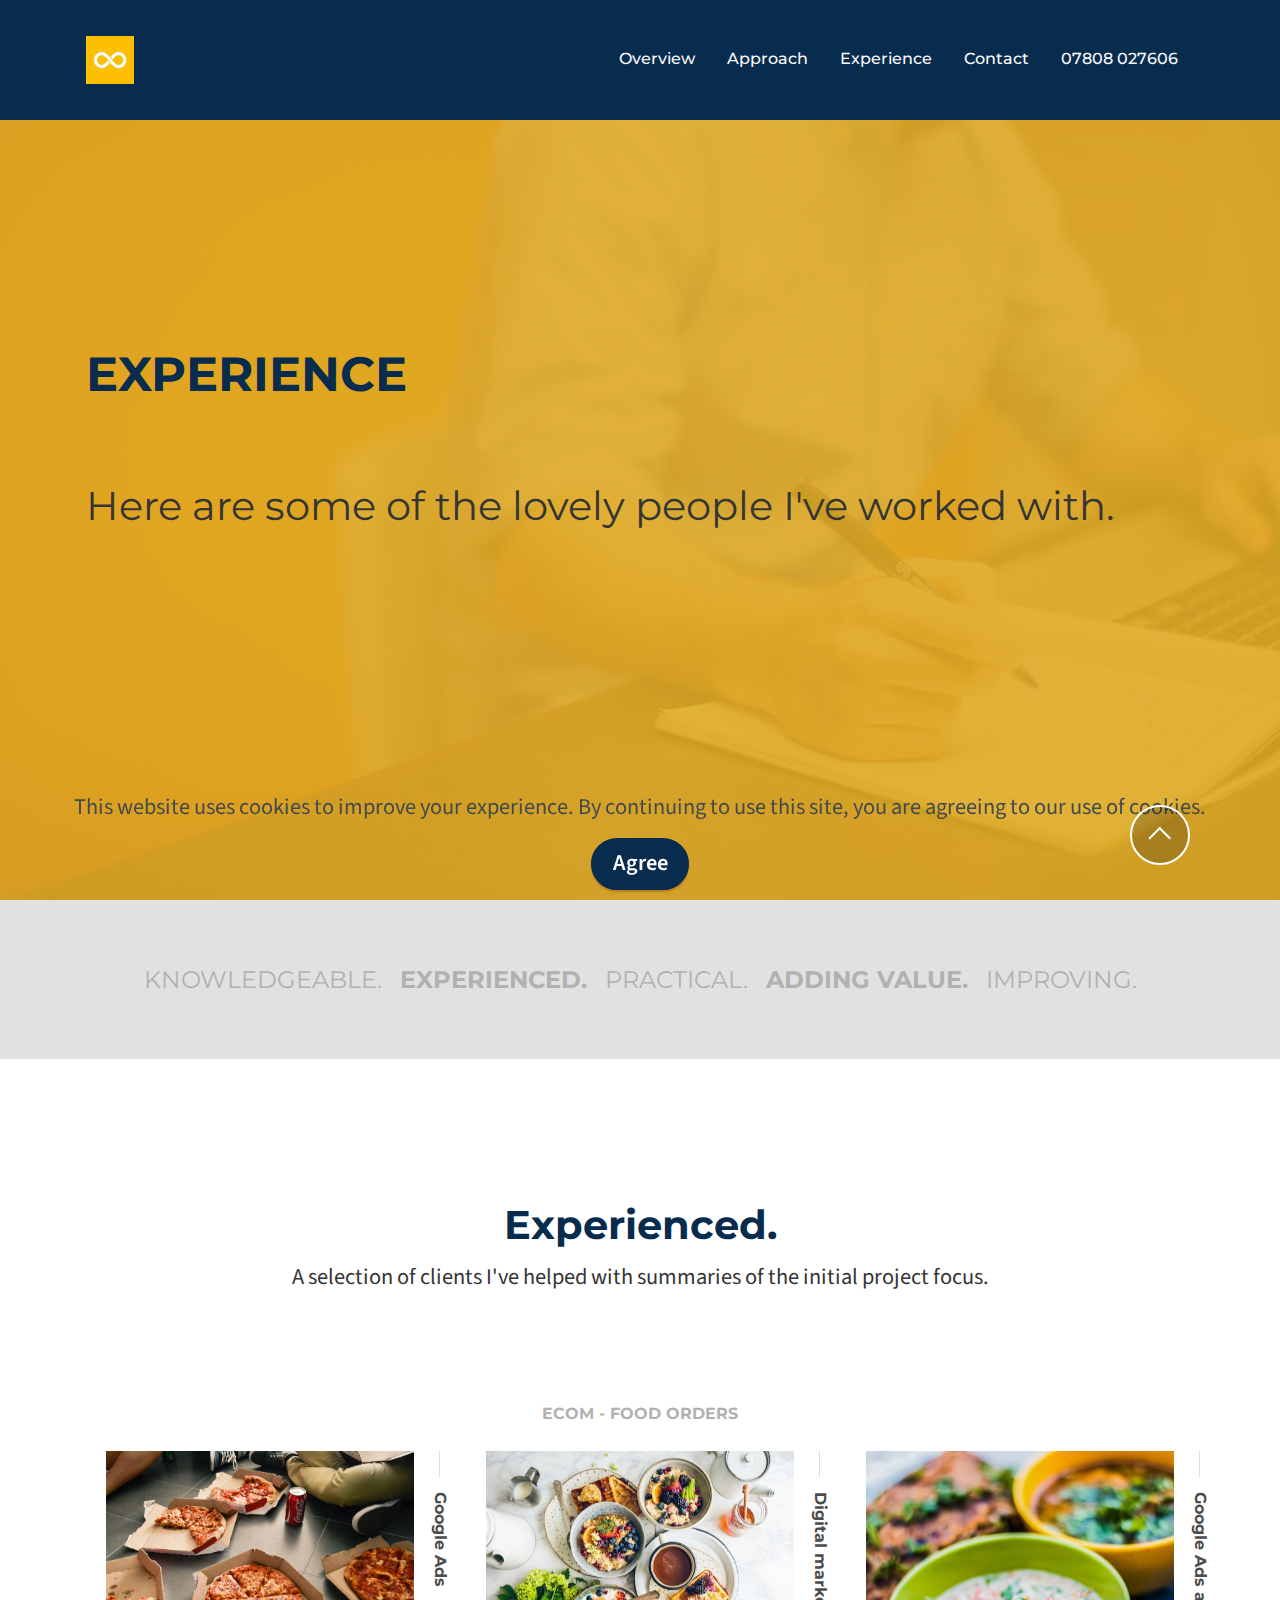
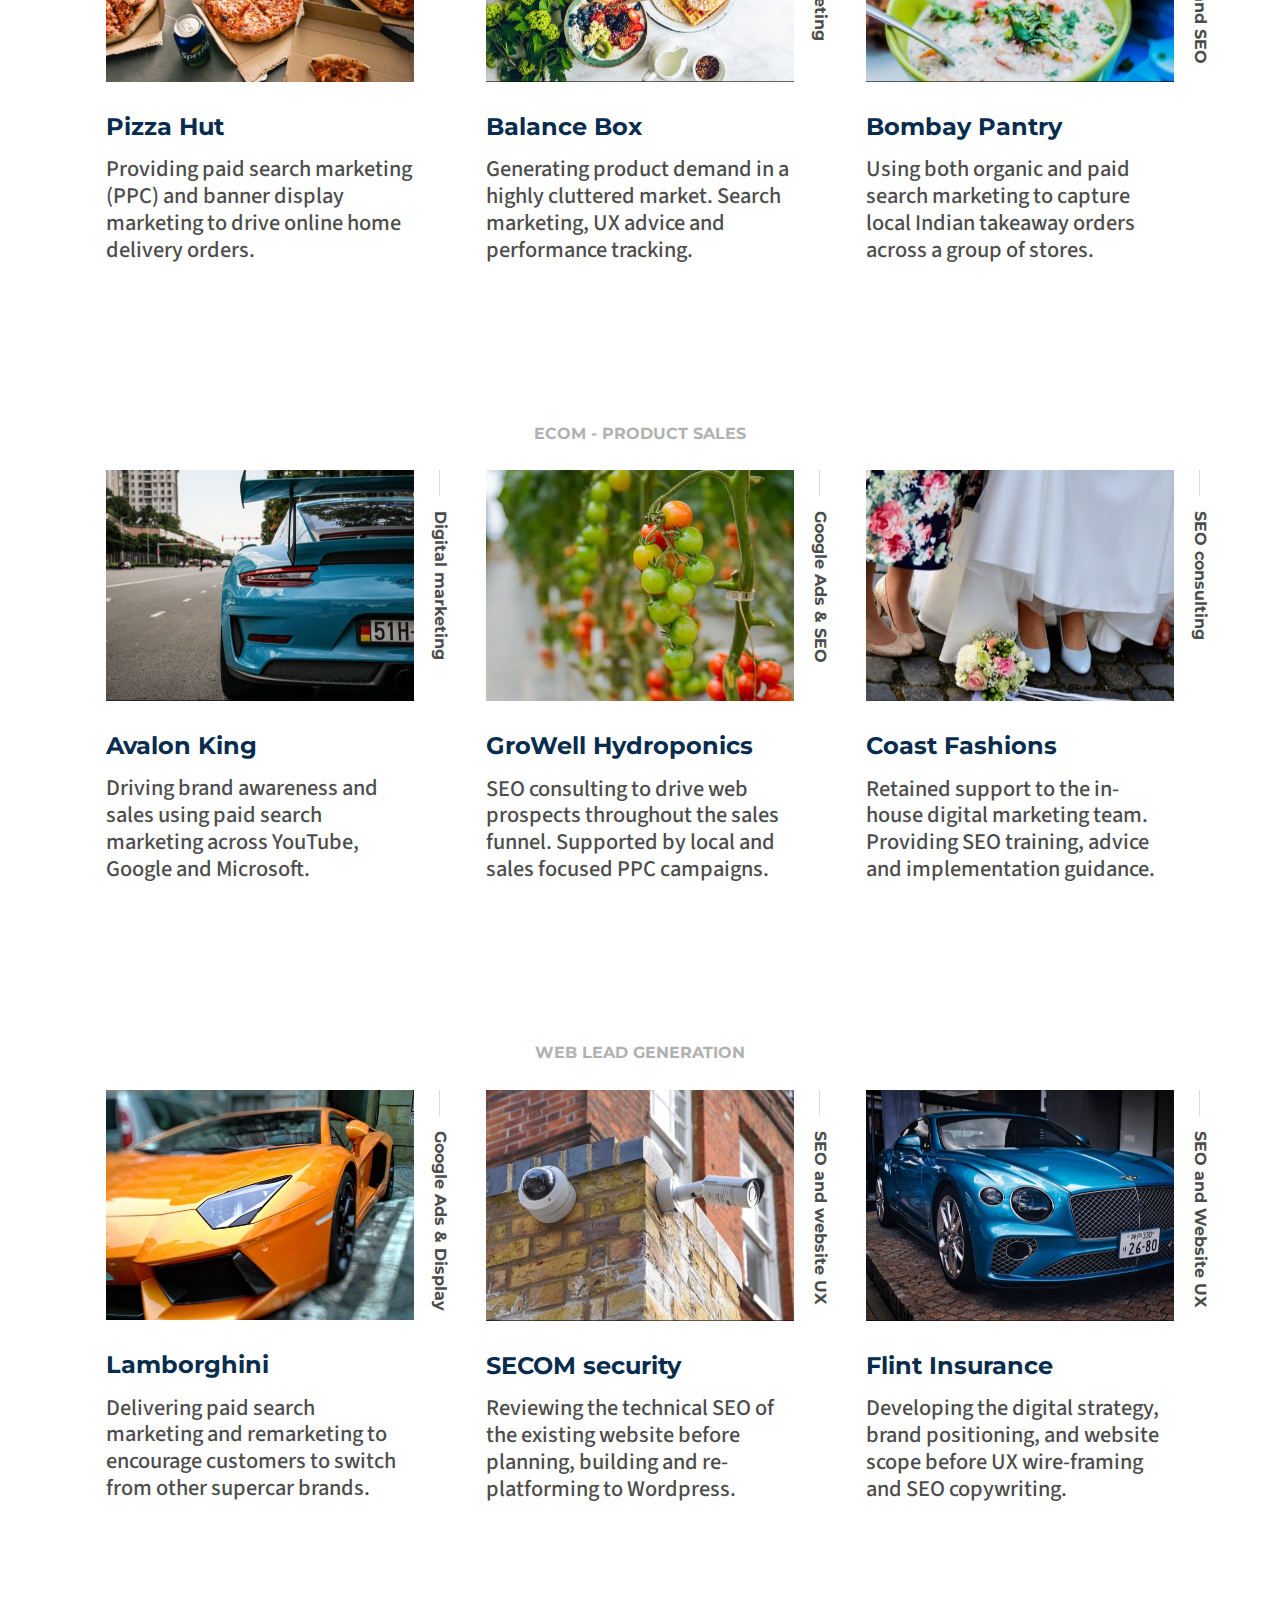
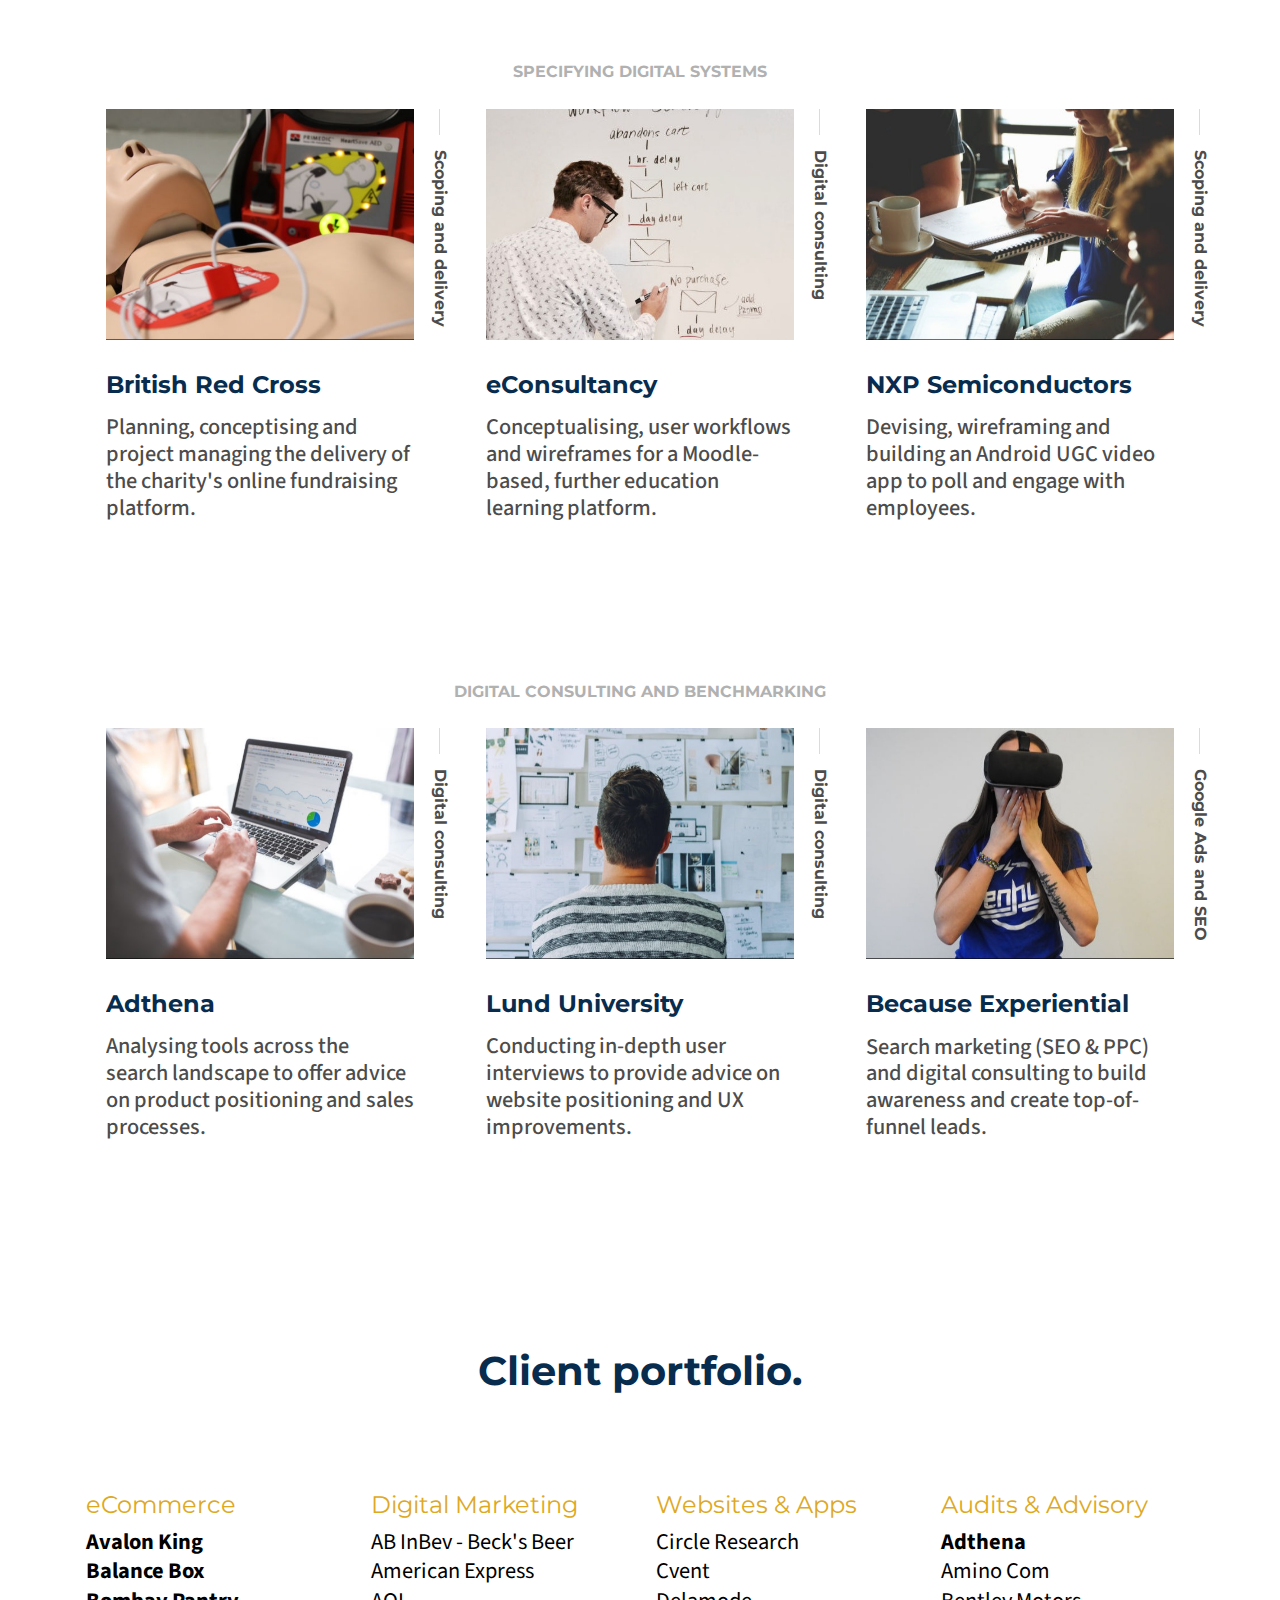
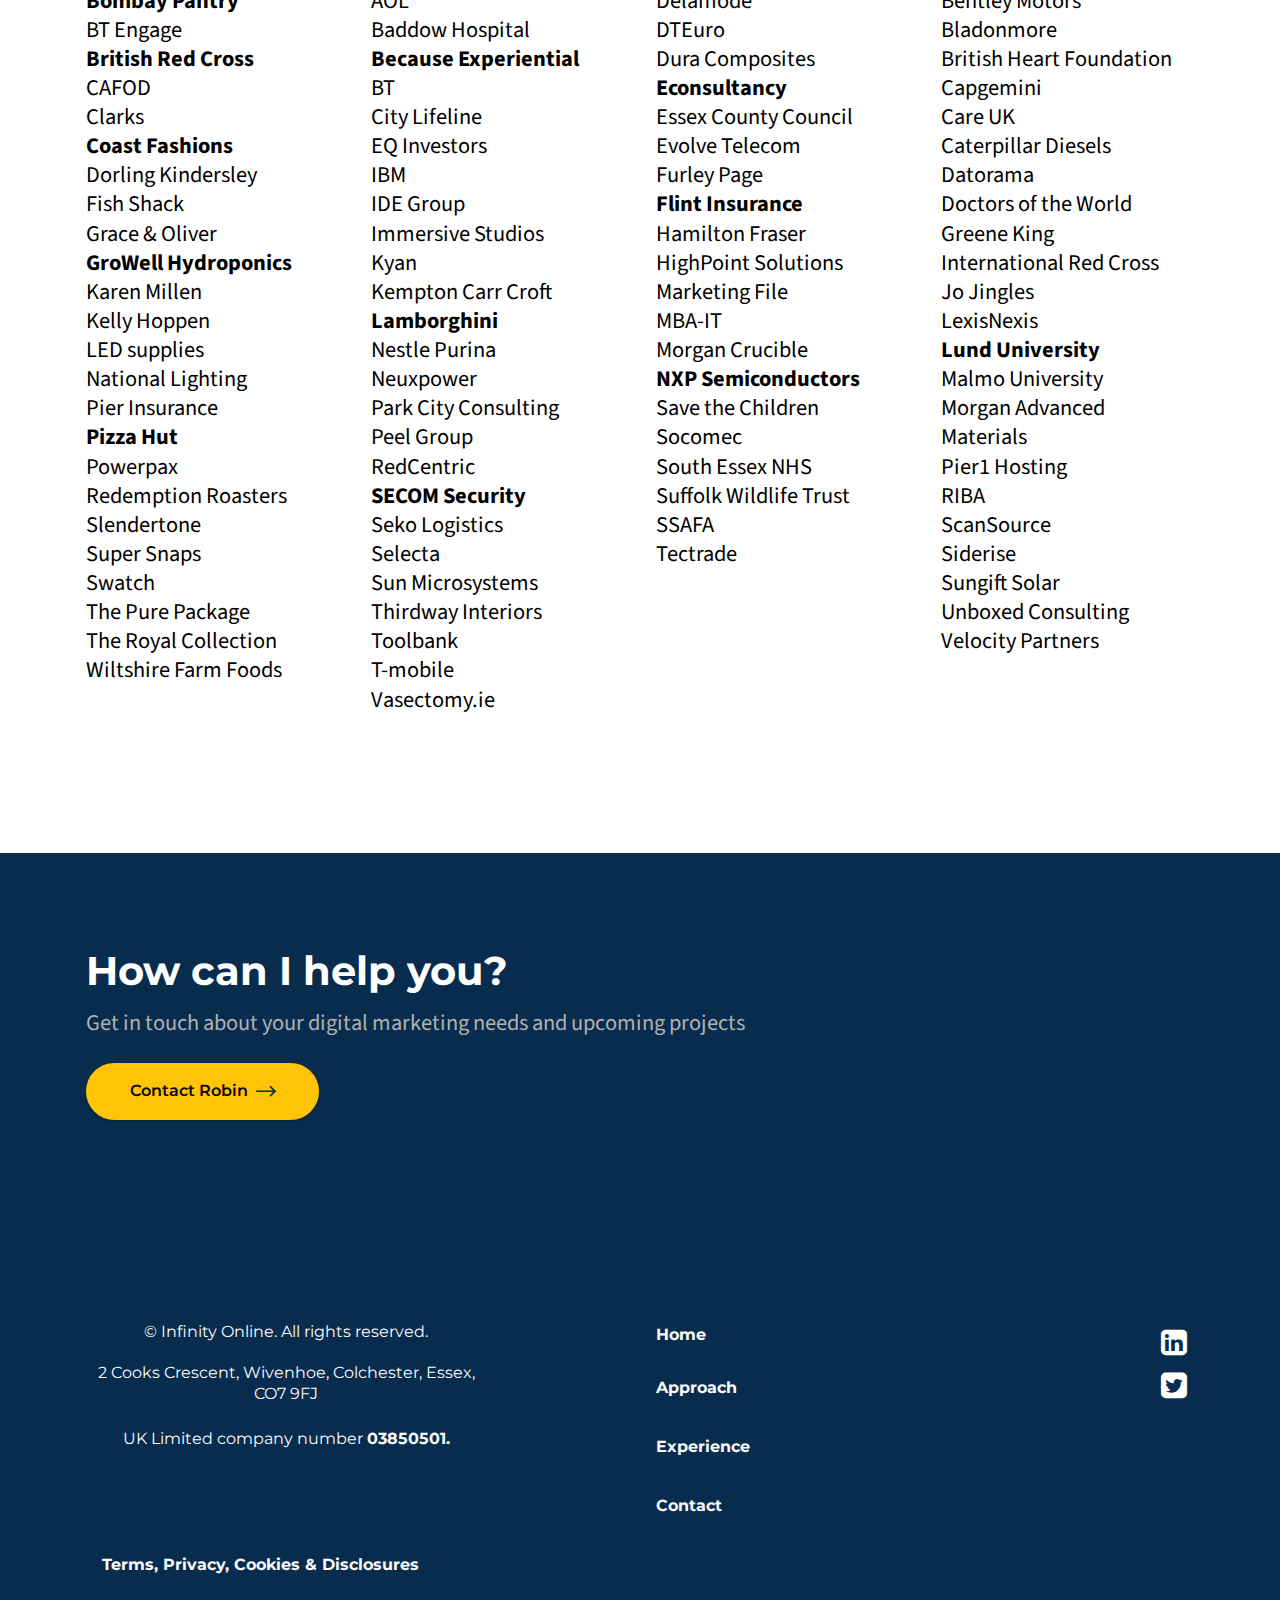
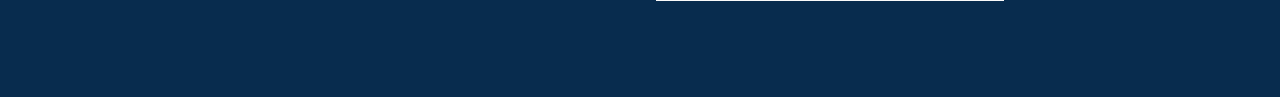
==== experience.html @ 766a34ac "IOL first upload" ====
<!DOCTYPE html>
<html  >
<head>
  
  <meta charset="UTF-8">
  <meta http-equiv="X-UA-Compatible" content="IE=edge">
  
  <meta name="viewport" content="width=device-width, initial-scale=1, minimum-scale=1">
  <link rel="shortcut icon" href="assets/images/logo-96x96.jpg" type="image/x-icon">
  <meta name="description" content="I draw upon experiences gained from 2 decades in client and agency side roles. Speak to me about your challenges today.">
  
  
  <title>Infinity Online - Client portfolio</title>
  <link rel="stylesheet" href="assets/FontAwesome/css/font-awesome.css">
  <link rel="stylesheet" href="assets/web/assets/mobirise-icons/mobirise-icons.css">
  <link rel="stylesheet" href="assets/web/assets/mobirise-icons2/mobirise2.css">
  <link rel="stylesheet" href="assets/tether/tether.min.css">
  <link rel="stylesheet" href="assets/bootstrap/css/bootstrap.min.css">
  <link rel="stylesheet" href="assets/bootstrap/css/bootstrap-grid.min.css">
  <link rel="stylesheet" href="assets/bootstrap/css/bootstrap-reboot.min.css">
  <link rel="stylesheet" href="assets/popup-overlay-plugin/style.css">
    <link rel="stylesheet" href="assets/dropdown/css/style.css">
  <link rel="stylesheet" href="assets/formstyler/jquery.formstyler.css">
  <link rel="stylesheet" href="assets/formstyler/jquery.formstyler.theme.css">
  <link rel="stylesheet" href="assets/datepicker/jquery.datetimepicker.min.css">
  <link rel="stylesheet" href="assets/socicon/css/styles.css">
  <link rel="stylesheet" href="assets/recaptcha.css">
  <link rel="preload" href="https://fonts.googleapis.com/css?family=Montserrat:100,200,300,400,500,600,700,800,900,100i,200i,300i,400i,500i,600i,700i,800i,900i&display=swap" as="style" onload="this.onload=null;this.rel='stylesheet'">
  <noscript><link rel="stylesheet" href="https://fonts.googleapis.com/css?family=Montserrat:100,200,300,400,500,600,700,800,900,100i,200i,300i,400i,500i,600i,700i,800i,900i&display=swap"></noscript>
  <link rel="preload" href="https://fonts.googleapis.com/css?family=Source+Sans+Pro:200,200i,300,300i,400,400i,600,600i,700,700i,900,900i&display=swap" as="style" onload="this.onload=null;this.rel='stylesheet'">
  <noscript><link rel="stylesheet" href="https://fonts.googleapis.com/css?family=Source+Sans+Pro:200,200i,300,300i,400,400i,600,600i,700,700i,900,900i&display=swap"></noscript>
  <link rel="preload" as="style" href="assets/mobirise/css/mbr-additional.css"><link rel="stylesheet" href="assets/mobirise/css/mbr-additional.css" type="text/css">

  
  <!-- Google Tag Manager -->
<script>(function(w,d,s,l,i){w[l]=w[l]||[];w[l].push({'gtm.start':
new Date().getTime(),event:'gtm.js'});var f=d.getElementsByTagName(s)[0],
j=d.createElement(s),dl=l!='dataLayer'?'&l='+l:'';j.async=true;j.src=
'https://www.googletagmanager.com/gtm.js?id='+i+dl;f.parentNode.insertBefore(j,f);
})(window,document,'script','dataLayer','GTM-M4JZ49V');</script>
<!-- End Google Tag Manager -->
  

</head>
<body>
  <!-- Google Tag Manager (noscript) -->
<noscript><iframe src="https://www.googletagmanager.com/ns.html?id=GTM-M4JZ49V"
height="0" width="0" style="display:none;visibility:hidden"></iframe></noscript>
<!-- End Google Tag Manager (noscript) -->
  <section class="menu menu1 cid-sVPH0Uvy38" once="menu" id="menu1-1j">
    
    <nav class="navbar navbar-dropdown navbar-fixed-top navbar-expand-lg">
        <div class="container">
            <div class="navbar-brand">
                <span class="navbar-logo">
                    <a href="https://infinityonline.co.uk/">
                        <img src="assets/images/logo-96x96.jpg" alt="Logo for Infinity Online Limited - a digital marketing consultancy based in Colchester Essex" style="height: 3rem;">
                    </a>
                </span>
                
            </div>
            <button class="navbar-toggler" type="button" data-toggle="collapse" data-target="#navbarSupportedContent" aria-controls="navbarNavAltMarkup" aria-expanded="false" aria-label="Toggle navigation">
                <div class="hamburger">
                    <span></span>
                    <span></span>
                    <span></span>
                    <span></span>
                </div>
            </button>
            <div class="collapse navbar-collapse" id="navbarSupportedContent">
                <ul class="navbar-nav nav-dropdown nav-right" data-app-modern-menu="true"><li class="nav-item"><a class="nav-link link text-white text-primary display-4" href="https://infinityonline.co.uk/" aria-expanded="false">Overview</a></li>
                    <li class="nav-item"><a class="nav-link link text-white text-primary display-4" href="https://infinityonline.co.uk/approach">Approach</a></li><li class="nav-item"><a class="nav-link link text-white text-primary display-4" href="https://infinityonline.co.uk/experience">Experience</a></li>
                    <li class="nav-item"><a class="nav-link link text-white text-primary display-4" href="https://infinityonline.co.uk/contact">Contact</a>
                    </li>
                    <li class="nav-item"><a class="nav-link link text-white text-primary display-4" href="tel:+447808027606">07808 027606</a>
                    </li></ul>
                
                
            </div>
        </div>
    </nav>
</section>

<section class="info1 cid-sVQn0fh0nB mbr-fullscreen mbr-parallax-background" id="info01-1l">
    
    <div class="mbr-overlay" style="opacity: 0.9; background-color: rgb(222, 168, 35);"></div>
    <div class="container">
        <div class="row justify-content-center">
            <div class="col-12 col-lg-12">
                <h1 class="mbr-section-title mbr-fonts-style mb-3 display-1"><strong>Experience</strong></h1>
                <h2 class="mbr-section-subtitle mbr-fonts-style mb-3 display-2"><br>Here are some of the lovely people I've worked with.</h2>
                
                
            </div>
        </div>
    </div>
</section>

<section class="header2 cid-t85jT1g7yG" id="header02-41">
    
    
    <div class="container-fluid">
        <div class="row justify-content-center">
            <div class="col-12 col-lg-12">
                
                
                <p class="mbr-text mbr-fonts-style display-5">Knowledgeable.&nbsp;&nbsp;&nbsp;<strong>Experienced.</strong>&nbsp;&nbsp;&nbsp;Practical.&nbsp;&nbsp;&nbsp;<strong>Adding value.</strong>&nbsp;&nbsp;&nbsp;Improving.<br></p>
                
            </div>
        </div>
    </div>
</section>

<section class="header2 cid-sVQn5ImKX9" id="header02-1n">
    
    
    <div class="container">
        <div class="row justify-content-center">
            <div class="col-12 col-lg-8">
                <h1 class="mbr-section-title mbr-fonts-style mb-3 display-2"><strong>Experienced.</strong></h1>
                
                <p class="mbr-text mbr-fonts-style display-7">A selection of clients I've helped with summaries of the initial project focus.<br></p>
                
            </div>
        </div>
    </div>
</section>

<section data-bs-version="5.1" class="features5 cid-sW82gFiAmW" id="features5-2p">
    

    

    <div class="container">
        <div class="row title-block">
            <div class="col-12">
                <div class="align-left">
                    <h4 class="mbr-section-subtitle mbr-light mbr-fonts-style display-4">ecom - food orders<br><br></h4>
                    
                </div>
            </div>
        </div>
        <div class="row">
            <div class="col-12 col-md-4 item features-image">
                <div class="padd">
                    <p class="side-subtitle display-4">Google Ads</p>
                    <img src="assets/images/mbr-4-1920x1280.jpeg" alt="Pizza and pizza boxes">
                    <div class="item-wrapper">
                        <p class="date mbr-fonts-style mbr-text display-5">Pizza Hut</p>
                        <h4 class="card-heading date mbr-fonts-style mbr-text display-7">Providing paid search marketing (PPC) and banner display marketing to drive online home delivery orders.</h4>
                        
                    </div>
                </div>
            </div>
            <div class="col-12 col-md-4 item features-image top">
                <div class="padd">
                    <img src="assets/images/mbr-2-616x411.jpeg" alt="Fresh meals plated">
                    <div class="item-wrapper">
                        <p class="side-subtitle display-4">Digital marketing</p>
                        <p class="date mbr-fonts-style mbr-text display-5">Balance Box</p>
                        <h4 class="card-heading date mbr-fonts-style mbr-text display-7">Generating product demand in a highly cluttered market. Search marketing, UX advice and performance tracking.</h4>
                        
                    </div>
                </div>
            </div>
            <div class="col-12 col-md-4 item features-image top">
                <div class="padd">
                    <img src="assets/images/mbr-1-616x411.jpeg" alt="Indian takeaway">
                    <div class="item-wrapper">
                        <p class="side-subtitle display-4">Google Ads and SEO</p>
                        <p class="date mbr-fonts-style mbr-text display-5">Bombay Pantry</p>
                        <h4 class="card-heading date mbr-fonts-style mbr-text display-7">Using both organic and paid search marketing to capture local Indian takeaway orders across a group of stores.&nbsp;</h4>
                        
                    </div>
                </div>
            </div>
        </div>
    </div>
</section>

<section data-bs-version="5.1" class="features5 cid-sW8cqNmE4p" id="features5-2x">
    

    

    <div class="container">
        <div class="row title-block">
            <div class="col-12">
                <div class="align-left">
                    <h4 class="mbr-section-subtitle mbr-light mbr-fonts-style display-4">ecom - product sales<br><br></h4>
                    
                </div>
            </div>
        </div>
        <div class="row">
            <div class="col-12 col-md-4 item features-image">
                <div class="padd">
                    <p class="side-subtitle display-4">Digital marketing</p>
                    <img src="assets/images/mbr-4-616x411.jpeg" alt="Ceramic coated Porsche sportscar">
                    <div class="item-wrapper">
                        <p class="date mbr-fonts-style mbr-text display-5">Avalon King</p>
                        <h4 class="card-heading date mbr-fonts-style mbr-text display-7">Driving brand awareness and sales using paid search marketing across YouTube, Google and Microsoft.</h4>
                        
                    </div>
                </div>
            </div>
            <div class="col-12 col-md-4 item features-image top">
                <div class="padd">
                    <img src="assets/images/mbr-2-616x482.jpeg" alt="Growing tomatoes">
                    <div class="item-wrapper">
                        <p class="side-subtitle display-4">Google Ads &amp; SEO</p>
                        <p class="date mbr-fonts-style mbr-text display-5">GroWell Hydroponics</p>
                        <h4 class="card-heading date mbr-fonts-style mbr-text display-7">SEO consulting to drive web prospects throughout the sales funnel. Supported by local and sales focused PPC campaigns.</h4>
                        
                    </div>
                </div>
            </div>
            <div class="col-12 col-md-4 item features-image top">
                <div class="padd">
                    <img src="assets/images/mbr-4-616x403.jpeg" alt="Mother of the bride dresses">
                    <div class="item-wrapper">
                        <p class="side-subtitle display-4">SEO consulting</p>
                        <p class="date mbr-fonts-style mbr-text display-5">Coast Fashions</p>
                        <h4 class="card-heading date mbr-fonts-style mbr-text display-7">Retained support to the in-house digital marketing team. Providing SEO training, advice and implementation guidance.</h4>
                        
                    </div>
                </div>
            </div>
        </div>
    </div>
</section>

<section data-bs-version="5.1" class="features5 cid-sW8iEaNHOp" id="features5-2y">
    

    

    <div class="container">
        <div class="row title-block">
            <div class="col-12">
                <div class="align-left">
                    <h4 class="mbr-section-subtitle mbr-light mbr-fonts-style display-4">web LeaD Generation<br><br></h4>
                    
                </div>
            </div>
        </div>
        <div class="row">
            <div class="col-12 col-md-4 item features-image">
                <div class="padd">
                    <p class="side-subtitle display-4">Google Ads &amp; Display</p>
                    <img src="assets/images/mbr-616x462.jpeg" alt="Lamborghini">
                    <div class="item-wrapper">
                        <p class="date mbr-fonts-style mbr-text display-5">Lamborghini</p>
                        <h4 class="card-heading date mbr-fonts-style mbr-text display-7">Delivering paid search marketing and remarketing to encourage customers to switch from other supercar brands.</h4>
                        
                    </div>
                </div>
            </div>
            <div class="col-12 col-md-4 item features-image top">
                <div class="padd">
                    <img src="assets/images/mbr-5-616x411.jpeg" alt="Security cameras">
                    <div class="item-wrapper">
                        <p class="side-subtitle display-4">SEO and website UX</p>
                        <p class="date mbr-fonts-style mbr-text display-5">SECOM security</p>
                        <h4 class="card-heading date mbr-fonts-style mbr-text display-7">Reviewing the technical SEO of the existing website before planning, building and re-platforming to Wordpress.</h4>
                        
                    </div>
                </div>
            </div>
            <div class="col-12 col-md-4 item features-image top">
                <div class="padd">
                    <img src="assets/images/mbr-6-616x411.jpeg" alt="High value care insurance">
                    <div class="item-wrapper">
                        <p class="side-subtitle display-4">SEO and Website UX</p>
                        <p class="date mbr-fonts-style mbr-text display-5">Flint Insurance</p>
                        <h4 class="card-heading date mbr-fonts-style mbr-text display-7">Developing the digital strategy, brand positioning, and website scope before UX wire-framing and SEO copywriting.</h4>
                        
                    </div>
                </div>
            </div>
        </div>
    </div>
</section>

<section data-bs-version="5.1" class="features5 cid-sW8mfQocWQ" id="features5-2z">
    

    

    <div class="container">
        <div class="row title-block">
            <div class="col-12">
                <div class="align-left">
                    <h4 class="mbr-section-subtitle mbr-light mbr-fonts-style display-4">Specifying digital systems<br><br></h4>
                    
                </div>
            </div>
        </div>
        <div class="row">
            <div class="col-12 col-md-4 item features-image">
                <div class="padd">
                    <p class="side-subtitle display-4">Scoping and delivery</p>
                    <img src="assets/images/mbr-7-616x411.jpeg" alt="First aid training">
                    <div class="item-wrapper">
                        <p class="date mbr-fonts-style mbr-text display-5">British Red Cross</p>
                        <h4 class="card-heading date mbr-fonts-style mbr-text display-7">Planning, conceptising and project managing the delivery of the charity's online fundraising platform.</h4>
                        
                    </div>
                </div>
            </div>
            <div class="col-12 col-md-4 item features-image top">
                <div class="padd">
                    <img src="assets/images/mbr-616x410.jpeg" alt="Planning workflow">
                    <div class="item-wrapper">
                        <p class="side-subtitle display-4">Digital consulting</p>
                        <p class="date mbr-fonts-style mbr-text display-5">eConsultancy</p>
                        <h4 class="card-heading date mbr-fonts-style mbr-text display-7">Conceptualising, user workflows and wireframes for a Moodle-based, further education learning platform.</h4>
                        
                    </div>
                </div>
            </div>
            <div class="col-12 col-md-4 item features-image top">
                <div class="padd">
                    <img src="assets/images/mbr-9-616x411.jpeg" alt="Planning meeting">
                    <div class="item-wrapper">
                        <p class="side-subtitle display-4">Scoping and delivery</p>
                        <p class="date mbr-fonts-style mbr-text display-5">NXP Semiconductors</p>
                        <h4 class="card-heading date mbr-fonts-style mbr-text display-7">Devising, wireframing and building an Android UGC video app to poll and engage with employees.</h4>
                        
                    </div>
                </div>
            </div>
        </div>
    </div>
</section>

<section data-bs-version="5.1" class="features5 cid-sW8nZ4Rmgx" id="features5-30">
    

    

    <div class="container">
        <div class="row title-block">
            <div class="col-12">
                <div class="align-left">
                    <h4 class="mbr-section-subtitle mbr-light mbr-fonts-style display-4">digital consulting and benchmarking<br><br></h4>
                    
                </div>
            </div>
        </div>
        <div class="row">
            <div class="col-12 col-md-4 item features-image">
                <div class="padd">
                    <p class="side-subtitle display-4">Digital consulting</p>
                    <img src="assets/images/mbr-616x411.jpeg" alt="Chart on laptop screen">
                    <div class="item-wrapper">
                        <p class="date mbr-fonts-style mbr-text display-5">Adthena</p>
                        <h4 class="card-heading date mbr-fonts-style mbr-text display-7">Analysing tools across the search landscape to offer advice on product positioning and sales processes.</h4>
                        
                    </div>
                </div>
            </div>
            <div class="col-12 col-md-4 item features-image top">
                <div class="padd">
                    <img src="assets/images/mbr-3-616x411.jpeg" alt="Analysing research results">
                    <div class="item-wrapper">
                        <p class="side-subtitle display-4">Digital consulting</p>
                        <p class="date mbr-fonts-style mbr-text display-5">Lund University</p>
                        <h4 class="card-heading date mbr-fonts-style mbr-text display-7">Conducting in-depth user interviews to provide advice on website positioning and UX improvements.</h4>
                        
                    </div>
                </div>
            </div>
            <div class="col-12 col-md-4 item features-image top">
                <div class="padd">
                    <img src="assets/images/mbr-616x391.jpeg" alt="virtual reality">
                    <div class="item-wrapper">
                        <p class="side-subtitle display-4">Google Ads and SEO</p>
                        <p class="date mbr-fonts-style mbr-text display-5">Because Experiential</p>
                        <h4 class="card-heading date mbr-fonts-style mbr-text display-7">Search marketing (SEO &amp; PPC) and digital consulting to build awareness and create top-of-funnel leads.</h4>
                        
                    </div>
                </div>
            </div>
        </div>
    </div>
</section>

<section class="header2 cid-sW8aAuGBXi" id="header02-2w">
    
    
    <div class="container">
        <div class="row justify-content-center">
            <div class="col-12 col-lg-8">
                
                
                <p class="mbr-text mbr-fonts-style display-2"><strong>Client portfolio.</strong></p>
                
            </div>
        </div>
    </div>
</section>

<section class="cid-sW8a2SL4Lt" id="features1-2u">

    

    
    <div class="container">
        
         

        

        <div class="row justify-content-center pt-5">
            <div class="col-md-6 row-item col-lg-3">
                <div class="card-img pb-3 align-left">
                    
                </div>
                <h4 class="mbr-fonts-style mbr-card-title display-5">eCommerce</h4>

                <p class="mbr-text mbr-fonts-style display-7"><strong>Avalon King</strong><br><strong>Balance Box</strong><br><strong>Bombay Pantry</strong><br>BT Engage<br><strong>British Red Cross</strong><br>CAFOD<br>Clarks<br><strong>Coast Fashions</strong><br>Dorling Kindersley<br>Fish Shack<br>Grace &amp; Oliver<br><strong>GroWell Hydroponics</strong><br>Karen Millen<br>Kelly Hoppen<br>LED supplies<br>National Lighting<br>Pier Insurance<br><strong>Pizza Hut</strong><br>Powerpax<br>Redemption Roasters<br>Slendertone<br>Super Snaps<br>Swatch<br>The Pure Package<br>The Royal Collection<br>Wiltshire Farm Foods</p>
            </div>

            <div class="col-md-6 row-item col-lg-3">
                <div class="card-img pb-3 align-left">
                    
                </div>
                <h4 class="mbr-fonts-style mbr-card-title display-5">Digital Marketing</h4>

                <p class="mbr-text mbr-fonts-style display-7">AB InBev - Beck's Beer<br>American Express<br>AOL<br>Baddow Hospital<br><strong>Because Experiential</strong><br>BT<br>City Lifeline<br>EQ Investors<br>IBM<br>IDE Group<br>Immersive Studios<br>Kyan<br>Kempton Carr Croft<br><strong>Lamborghini</strong><br>Nestle Purina<br>Neuxpower<br>Park City Consulting<br>Peel Group<br>RedCentric<br><strong>SECOM Security</strong><br>Seko Logistics<br>Selecta<br>Sun Microsystems<br>Thirdway Interiors<br>Toolbank<br>T-mobile<br>Vasectomy.ie</p>
            </div>

            <div class="col-md-6 row-item col-lg-3">
                <div class="card-img pb-3 align-left">
                    
                </div>
                <h4 class="mbr-fonts-style mbr-card-title display-5">Websites &amp; Apps</h4>
                <p class="mbr-text mbr-fonts-style display-7">Circle Research<br>Cvent<br>Delamode<br>DTEuro<br>Dura Composites<br><strong>Econsultancy</strong><br>Essex County Council<br>Evolve Telecom<br>Furley Page<br><strong>Flint Insurance</strong><br>Hamilton Fraser<br>HighPoint Solutions<br>Marketing File<br>MBA-IT<br>Morgan Crucible<br><strong>NXP Semiconductors</strong><br>Save the Children<br>Socomec<br>South Essex NHS<br>Suffolk Wildlife Trust<br>SSAFA<br>Tectrade</p>
            </div>

            <div class="col-md-6 row-item col-lg-3">
                <div class="card-img pb-3 align-left">
                    
                </div>
                <h4 class="mbr-fonts-style mbr-card-title display-5">Audits &amp; Advisory</h4>
                <p class="mbr-text mbr-fonts-style display-7"><strong>Adthena</strong><br>Amino Com<br>Bentley Motors<br>Bladonmore<br>British Heart Foundation<br>Capgemini<br>Care UK<br>Caterpillar Diesels<br>Datorama<br>Doctors of the World<br>Greene King<br>International Red Cross<br>Jo Jingles<br>LexisNexis<br><strong>Lund University</strong><br>Malmo University<br>Morgan Advanced Materials<br>Pier1 Hosting<br>RIBA<br>ScanSource<br>Siderise<br>Sungift Solar<br>Unboxed Consulting<br>Velocity Partners</p>
            </div>
        </div>
    </div>
</section>

<section class="header2 cid-t85yTOH3Cn" id="header02-4h">
    
    
    <div class="container">
        <div class="row justify-content-center">
            <div class="col-12 col-lg-12">
                <h1 class="mbr-section-title mbr-fonts-style mb-3 display-2"><strong>How can I help you?</strong></h1>
                <h2 class="mbr-section-subtitle mbr-fonts-style mb-3 display-7">Get in touch about your digital marketing needs and upcoming projects</h2>
                
                <div class="mbr-section-btn mt-3"><a class="btn btn-lg btn-secondary display-4" href="https://infinityonline.co.uk/contact"><span class="mobi-mbri mobi-mbri-right mbr-iconfont mbr-iconfont-btn" style="color: rgb(8, 44, 78);"></span>Contact Robin</a></div>
            </div>
        </div>
    </div>
</section>

<section class="footer1 form cid-t85hWYbhao" once="footers" id="footer01-40">
    
    
    <div class="container">
        <div class="row mbr-white">
            <div class="col-12 col-md-6 col-lg-6">
                
                <p class="mbr-text mbr-fonts-style mb-4 display-4">© Infinity Online. All rights reserved.<br><br>2 Cooks Crescent, Wivenhoe, Colchester, Essex, CO7 9FJ<br><br>UK Limited company number <strong><a href="https://find-and-update.company-information.service.gov.uk/company/03850501" class="text-white text-primary" target="_blank"><b>03850501</b></a>.</strong><br></p>
            </div>
            <div class="col-12 col-md-3 col-lg-2">
                
                <ul class="list mbr-fonts-style display-4">

                    <li class="item-wrap"><a href="https://infinityonline.co.uk/" class="text-white text-primary"><strong>Home</strong></a></li><li class="item-wrap"><br><a href="https://infinityonline.co.uk/approach" class="text-white text-primary" style="font-size: 1rem; background-color: rgb(8, 44, 78);"><strong>Approach</strong></a></li>
                    <li class="item-wrap"><br></li><li class="item-wrap"><a href="https://infinityonline.co.uk/experience" class="text-white text-primary"><strong>Experience</strong></a></li>
                    <li class="item-wrap"><br></li><li class="item-wrap"><a href="https://infinityonline.co.uk/contact" class="text-white text-primary"><strong>Contact</strong></a></li><li class="item-wrap"><br></li>
                </ul>
            </div>
            <div class="col-12 col-md-3 col-lg-2">
                
                <ul class="list mbr-fonts-style display-4">
                    <li class="item-wrap"><br></li>
                    <li class="item-wrap"><br></li>
                    <li class="item-wrap"><br></li>
                    <li class="item-wrap"><br></li>
                </ul>
            </div>
            <div class="col-12 col-md-12 soc-col col-lg-2">
                <div class="social-row display-7">
                    <div class="soc-item">
                        <a href="https://www.linkedin.com/in/robinmoore101/" target="_blank">
                            <span class="mbr-iconfont fa-linkedin-square fa" style="color: rgb(255, 255, 255); fill: rgb(255, 255, 255); font-size: 30px;"></span>
                        </a>
                    </div>
                    <div class="soc-item">
                        <a href="https://twitter.com/robinmoore_me" target="_blank">
                            <span class="mbr-iconfont fa-twitter-square fa" style="color: rgb(255, 255, 255); fill: rgb(255, 255, 255); font-size: 30px;"></span>
                        </a>
                    </div>
                    
                    
                </div>
            </div>
            <div class="col-lg-4">
                <p class="mbr-text mb-3 mbr-fonts-style copyright align-left display-4"><a href="https://infinityonline.co.uk/legal" class="text-white text-primary"><strong>Terms, Privacy, Cookies &amp; Disclosures</strong></a></p>
            </div>
            <div class="col-lg-4 mx-auto mbr-form" data-form-type="formoid">
<!--Formbuilder Form-->
<form action="https://mobirise.eu/" method="POST" class="mbr-form form-with-styler" data-form-title="Form Name"><input type="hidden" name="email" data-form-email="true" value="cSfIWHz3RHcol1f3/vQ8EAfLBMrXeAPHTr4vPDzCphsSdWVjq5+2vR+SaYN8DiqpmAdCUNscWATVg2x6G4gGTQ4GUcNc/jgpPYDCUuuq8fN0b7warINhGIDnjxqfL6cw.W+yxjlV041Q184ww2qzh8lt1tAXvS7kRt1TEcENQNpYiHoNPmbu/kdm51DaVCUpmBhA+kOLVwtL2eBwp57X7isAF2ECxKwFfxE/IZtNQ3cR4V/8EA9S3+BfLkyW4BHne">
<div class="form-row">
<div hidden="hidden" data-form-alert="" class="alert alert-success col-12">Thanks for filling out the form!</div>
<div hidden="hidden" data-form-alert-danger="" class="alert alert-danger col-12">Oops...! some problem!</div>
</div>
<div class="dragArea form-row">
<div class="col-auto">
<button type="submit" class="w-100 btn btn-primary-outline display-7">
</button>
</div>
</div>
</form><!--Formbuilder Form-->
</div>

        </div>
    </div>
</section>


<script src="assets/web/assets/jquery/jquery.min.js"></script>
  <script src="assets/popper/popper.min.js"></script>
  <script src="assets/tether/tether.min.js"></script>
  <script src="assets/bootstrap/js/bootstrap.min.js"></script>
  <script src="assets/web/assets/cookies-alert-plugin/cookies-alert-core.js"></script>
  <script src="assets/web/assets/cookies-alert-plugin/cookies-alert-script.js"></script>
  <script src="assets/smoothscroll/smooth-scroll.js"></script>
      <script src="assets/dropdown/js/nav-dropdown.js"></script>
  <script src="assets/dropdown/js/navbar-dropdown.js"></script>
  <script src="assets/touchswipe/jquery.touch-swipe.min.js"></script>
  <script src="assets/parallax/jarallax.min.js"></script>
  <script src="assets/formstyler/jquery.formstyler.js"></script>
  <script src="assets/formstyler/jquery.formstyler.min.js"></script>
  <script src="assets/datepicker/jquery.datetimepicker.full.js"></script>
  <script src="assets/theme/js/script.js"></script>
  <script src="assets/formoid.min.js"></script>
  
  
  
<input name="cookieData" type="hidden" data-cookie-cookiesAlertType='false' data-cookie-customDialogSelector='null' data-cookie-colorText='#424a4d' data-cookie-colorBg='rgb(234, 239, 241)' data-cookie-opacityOverlay='80' data-cookie-bgOpacity='undefined' data-cookie-textButton='Agree' data-cookie-rejectText='REJECT' data-cookie-colorButton='#082c4e' data-cookie-rejectColor='' data-cookie-colorLink='#082c4e' data-cookie-underlineLink='true' data-cookie-text="This website uses cookies to improve your experience. By continuing to use this site, you are agreeing to our use of cookies.">
   <div id="scrollToTop" class="scrollToTop mbr-arrow-up"><a style="text-align: center;"><i class="mbr-arrow-up-icon mbr-arrow-up-icon-cm cm-icon cm-icon-smallarrow-up"></i></a></div>
  
</body>
</html>
---- assets/web/assets/mobirise-icons/mobirise-icons.css ----
@font-face {
  font-family: 'MobiriseIcons';
  src:  url('mobirise-icons.eot?spat4u');
  src:  url('mobirise-icons.eot?spat4u#iefix') format('embedded-opentype'),
    url('mobirise-icons.ttf?spat4u') format('truetype'),
    url('mobirise-icons.woff?spat4u') format('woff'),
    url('mobirise-icons.svg?spat4u#MobiriseIcons') format('svg');
  font-weight: normal;
  font-style: normal;
  font-display: swap;
}

[class^="mbri-"], [class*=" mbri-"] {
  /* use !important to prevent issues with browser extensions that change fonts */
  font-family: MobiriseIcons !important;
  speak: none;
  font-style: normal;
  font-weight: normal;
  font-variant: normal;
  text-transform: none;
  line-height: 1;

  /* Better Font Rendering =========== */
  -webkit-font-smoothing: antialiased;
  -moz-osx-font-smoothing: grayscale;
}

.mbri-add-submenu:before {
  content: "\e900";
}
.mbri-alert:before {
  content: "\e901";
}
.mbri-align-center:before {
  content: "\e902";
}
.mbri-align-justify:before {
  content: "\e903";
}
.mbri-align-left:before {
  content: "\e904";
}
.mbri-align-right:before {
  content: "\e905";
}
.mbri-android:before {
  content: "\e906";
}
.mbri-apple:before {
  content: "\e907";
}
.mbri-arrow-down:before {
  content: "\e908";
}
.mbri-arrow-next:before {
  content: "\e909";
}
.mbri-arrow-prev:before {
  content: "\e90a";
}
.mbri-arrow-up:before {
  content: "\e90b";
}
.mbri-bold:before {
  content: "\e90c";
}
.mbri-bookmark:before {
  content: "\e90d";
}
.mbri-bootstrap:before {
  content: "\e90e";
}
.mbri-briefcase:before {
  content: "\e90f";
}
.mbri-browse:before {
  content: "\e910";
}
.mbri-bulleted-list:before {
  content: "\e911";
}
.mbri-calendar:before {
  content: "\e912";
}
.mbri-camera:before {
  content: "\e913";
}
.mbri-cart-add:before {
  content: "\e914";
}
.mbri-cart-full:before {
  content: "\e915";
}
.mbri-cash:before {
  content: "\e916";
}
.mbri-change-style:before {
  content: "\e917";
}
.mbri-chat:before {
  content: "\e918";
}
.mbri-clock:before {
  content: "\e919";
}
.mbri-close:before {
  content: "\e91a";
}
.mbri-cloud:before {
  content: "\e91b";
}
.mbri-code:before {
  content: "\e91c";
}
.mbri-contact-form:before {
  content: "\e91d";
}
.mbri-credit-card:before {
  content: "\e91e";
}
.mbri-cursor-click:before {
  content: "\e91f";
}
.mbri-cust-feedback:before {
  content: "\e920";
}
.mbri-database:before {
  content: "\e921";
}
.mbri-delivery:before {
  content: "\e922";
}
.mbri-desktop:before {
  content: "\e923";
}
.mbri-devices:before {
  content: "\e924";
}
.mbri-down:before {
  content: "\e925";
}
.mbri-download:before {
  content: "\e989";
}
.mbri-drag-n-drop:before {
  content: "\e927";
}
.mbri-drag-n-drop2:before {
  content: "\e928";
}
.mbri-edit:before {
  content: "\e929";
}
.mbri-edit2:before {
  content: "\e92a";
}
.mbri-error:before {
  content: "\e92b";
}
.mbri-extension:before {
  content: "\e92c";
}
.mbri-features:before {
  content: "\e92d";
}
.mbri-file:before {
  content: "\e92e";
}
.mbri-flag:before {
  content: "\e92f";
}
.mbri-folder:before {
  content: "\e930";
}
.mbri-gift:before {
  content: "\e931";
}
.mbri-github:before {
  content: "\e932";
}
.mbri-globe:before {
  content: "\e933";
}
.mbri-globe-2:before {
  content: "\e934";
}
.mbri-growing-chart:before {
  content: "\e935";
}
.mbri-hearth:before {
  content: "\e936";
}
.mbri-help:before {
  content: "\e937";
}
.mbri-home:before {
  content: "\e938";
}
.mbri-hot-cup:before {
  content: "\e939";
}
.mbri-idea:before {
  content: "\e93a";
}
.mbri-image-gallery:before {
  content: "\e93b";
}
.mbri-image-slider:before {
  content: "\e93c";
}
.mbri-info:before {
  content: "\e93d";
}
.mbri-italic:before {
  content: "\e93e";
}
.mbri-key:before {
  content: "\e93f";
}
.mbri-laptop:before {
  content: "\e940";
}
.mbri-layers:before {
  content: "\e941";
}
.mbri-left-right:before {
  content: "\e942";
}
.mbri-left:before {
  content: "\e943";
}
.mbri-letter:before {
  content: "\e944";
}
.mbri-like:before {
  content: "\e945";
}
.mbri-link:before {
  content: "\e946";
}
.mbri-lock:before {
  content: "\e947";
}
.mbri-login:before {
  content: "\e948";
}
.mbri-logout:before {
  content: "\e949";
}
.mbri-magic-stick:before {
  content: "\e94a";
}
.mbri-map-pin:before {
  content: "\e94b";
}
.mbri-menu:before {
  content: "\e94c";
}
.mbri-mobile:before {
  content: "\e94d";
}
.mbri-mobile2:before {
  content: "\e94e";
}
.mbri-mobirise:before {
  content: "\e94f";
}
.mbri-more-horizontal:before {
  content: "\e950";
}
.mbri-more-vertical:before {
  content: "\e951";
}
.mbri-music:before {
  content: "\e952";
}
.mbri-new-file:before {
  content: "\e953";
}
.mbri-numbered-list:before {
  content: "\e954";
}
.mbri-opened-folder:before {
  content: "\e955";
}
.mbri-pages:before {
  content: "\e956";
}
.mbri-paper-plane:before {
  content: "\e957";
}
.mbri-paperclip:before {
  content: "\e958";
}
.mbri-photo:before {
  content: "\e959";
}
.mbri-photos:before {
  content: "\e95a";
}
.mbri-pin:before {
  content: "\e95b";
}
.mbri-play:before {
  content: "\e95c";
}
.mbri-plus:before {
  content: "\e95d";
}
.mbri-preview:before {
  content: "\e95e";
}
.mbri-print:before {
  content: "\e95f";
}
.mbri-protect:before {
  content: "\e960";
}
.mbri-question:before {
  content: "\e961";
}
.mbri-quote-left:before {
  content: "\e962";
}
.mbri-quote-right:before {
  content: "\e963";
}
.mbri-refresh:before {
  content: "\e964";
}
.mbri-responsive:before {
  content: "\e965";
}
.mbri-right:before {
  content: "\e966";
}
.mbri-rocket:before {
  content: "\e967";
}
.mbri-sad-face:before {
  content: "\e968";
}
.mbri-sale:before {
  content: "\e969";
}
.mbri-save:before {
  content: "\e96a";
}
.mbri-search:before {
  content: "\e96b";
}
.mbri-setting:before {
  content: "\e96c";
}
.mbri-setting2:before {
  content: "\e96d";
}
.mbri-setting3:before {
  content: "\e96e";
}
.mbri-share:before {
  content: "\e96f";
}
.mbri-shopping-bag:before {
  content: "\e970";
}
.mbri-shopping-basket:before {
  content: "\e971";
}
.mbri-shopping-cart:before {
  content: "\e972";
}
.mbri-sites:before {
  content: "\e973";
}
.mbri-smile-face:before {
  content: "\e974";
}
.mbri-speed:before {
  content: "\e975";
}
.mbri-star:before {
  content: "\e976";
}
.mbri-success:before {
  content: "\e977";
}
.mbri-sun:before {
  content: "\e978";
}
.mbri-sun2:before {
  content: "\e979";
}
.mbri-tablet:before {
  content: "\e97a";
}
.mbri-tablet-vertical:before {
  content: "\e97b";
}
.mbri-target:before {
  content: "\e97c";
}
.mbri-timer:before {
  content: "\e97d";
}
.mbri-to-ftp:before {
  content: "\e97e";
}
.mbri-to-local-drive:before {
  content: "\e97f";
}
.mbri-touch-swipe:before {
  content: "\e980";
}
.mbri-touch:before {
  content: "\e981";
}
.mbri-trash:before {
  content: "\e982";
}
.mbri-underline:before {
  content: "\e983";
}
.mbri-unlink:before {
  content: "\e984";
}
.mbri-unlock:before {
  content: "\e985";
}
.mbri-up-down:before {
  content: "\e986";
}
.mbri-up:before {
  content: "\e987";
}
.mbri-update:before {
  content: "\e988";
}
.mbri-upload:before {
 content: "\e926"; 
}
.mbri-user:before {
  content: "\e98a";
}
.mbri-user2:before {
  content: "\e98b";
}
.mbri-users:before {
  content: "\e98c";
}
.mbri-video:before {
  content: "\e98d";
}
.mbri-video-play:before {
  content: "\e98e";
}
.mbri-watch:before {
  content: "\e98f";
}
.mbri-website-theme:before {
  content: "\e990";
}
.mbri-wifi:before {
  content: "\e991";
}
.mbri-windows:before {
  content: "\e992";
}
.mbri-zoom-out:before {
  content: "\e993";
}
.mbri-redo:before {
  content: "\e994";
}
.mbri-undo:before {
  content: "\e995";
}
---- assets/web/assets/mobirise-icons2/mobirise2.css ----
@font-face {
  font-family: 'Moririse2';
  font-display: swap;
  src:  url('mobirise2.eot?f2bix4');
  src:  url('mobirise2.eot?f2bix4#iefix') format('embedded-opentype'),
    url('mobirise2.ttf?f2bix4') format('truetype'),
    url('mobirise2.woff?f2bix4') format('woff'),
    url('mobirise2.svg?f2bix4#mobirise2') format('svg');
  font-weight: normal;
  font-style: normal;
}

[class^="mobi-"], [class*=" mobi-"] {
  /* use !important to prevent issues with browser extensions that change fonts */
  font-family: 'Moririse2' !important;
  speak: none;
  font-style: normal;
  font-weight: normal;
  font-variant: normal;
  text-transform: none;
  line-height: 1;

  /* Better Font Rendering =========== */
  -webkit-font-smoothing: antialiased;
  -moz-osx-font-smoothing: grayscale;
}

.mobi-mbri-add-submenu:before {
  content: "\e900";
}
.mobi-mbri-alert:before {
  content: "\e901";
}
.mobi-mbri-align-center:before {
  content: "\e902";
}
.mobi-mbri-align-justify:before {
  content: "\e903";
}
.mobi-mbri-align-left:before {
  content: "\e904";
}
.mobi-mbri-align-right:before {
  content: "\e905";
}
.mobi-mbri-android:before {
  content: "\e906";
}
.mobi-mbri-apple:before {
  content: "\e907";
}
.mobi-mbri-arrow-down:before {
  content: "\e908";
}
.mobi-mbri-arrow-next:before {
  content: "\e909";
}
.mobi-mbri-arrow-prev:before {
  content: "\e90a";
}
.mobi-mbri-arrow-up:before {
  content: "\e90b";
}
.mobi-mbri-bold:before {
  content: "\e90c";
}
.mobi-mbri-bookmark:before {
  content: "\e90d";
}
.mobi-mbri-bootstrap:before {
  content: "\e90e";
}
.mobi-mbri-briefcase:before {
  content: "\e90f";
}
.mobi-mbri-browse:before {
  content: "\e910";
}
.mobi-mbri-bulleted-list:before {
  content: "\e911";
}
.mobi-mbri-calendar:before {
  content: "\e912";
}
.mobi-mbri-camera:before {
  content: "\e913";
}
.mobi-mbri-cart-add:before {
  content: "\e914";
}
.mobi-mbri-cart-full:before {
  content: "\e915";
}
.mobi-mbri-cash:before {
  content: "\e916";
}
.mobi-mbri-change-style:before {
  content: "\e917";
}
.mobi-mbri-chat:before {
  content: "\e918";
}
.mobi-mbri-clock:before {
  content: "\e919";
}
.mobi-mbri-close:before {
  content: "\e91a";
}
.mobi-mbri-cloud:before {
  content: "\e91b";
}
.mobi-mbri-code:before {
  content: "\e91c";
}
.mobi-mbri-contact-form:before {
  content: "\e91d";
}
.mobi-mbri-credit-card:before {
  content: "\e91e";
}
.mobi-mbri-cursor-click:before {
  content: "\e91f";
}
.mobi-mbri-cust-feedback:before {
  content: "\e920";
}
.mobi-mbri-database:before {
  content: "\e921";
}
.mobi-mbri-delivery:before {
  content: "\e922";
}
.mobi-mbri-desktop:before {
  content: "\e923";
}
.mobi-mbri-devices:before {
  content: "\e924";
}
.mobi-mbri-down:before {
  content: "\e925";
}
.mobi-mbri-download-2:before {
  content: "\e926";
}
.mobi-mbri-download:before {
  content: "\e927";
}
.mobi-mbri-drag-n-drop-2:before {
  content: "\e928";
}
.mobi-mbri-drag-n-drop:before {
  content: "\e929";
}
.mobi-mbri-edit-2:before {
  content: "\e92a";
}
.mobi-mbri-edit:before {
  content: "\e92b";
}
.mobi-mbri-error:before {
  content: "\e92c";
}
.mobi-mbri-extension:before {
  content: "\e92d";
}
.mobi-mbri-features:before {
  content: "\e92e";
}
.mobi-mbri-file:before {
  content: "\e92f";
}
.mobi-mbri-flag:before {
  content: "\e930";
}
.mobi-mbri-folder:before {
  content: "\e931";
}
.mobi-mbri-gift:before {
  content: "\e932";
}
.mobi-mbri-github:before {
  content: "\e933";
}
.mobi-mbri-globe-2:before {
  content: "\e934";
}
.mobi-mbri-globe:before {
  content: "\e935";
}
.mobi-mbri-growing-chart:before {
  content: "\e936";
}
.mobi-mbri-hearth:before {
  content: "\e937";
}
.mobi-mbri-help:before {
  content: "\e938";
}
.mobi-mbri-home:before {
  content: "\e939";
}
.mobi-mbri-hot-cup:before {
  content: "\e93a";
}
.mobi-mbri-idea:before {
  content: "\e93b";
}
.mobi-mbri-image-gallery:before {
  content: "\e93c";
}
.mobi-mbri-image-slider:before {
  content: "\e93d";
}
.mobi-mbri-info:before {
  content: "\e93e";
}
.mobi-mbri-italic:before {
  content: "\e93f";
}
.mobi-mbri-key:before {
  content: "\e940";
}
.mobi-mbri-laptop:before {
  content: "\e941";
}
.mobi-mbri-layers:before {
  content: "\e942";
}
.mobi-mbri-left-right:before {
  content: "\e943";
}
.mobi-mbri-left:before {
  content: "\e944";
}
.mobi-mbri-letter:before {
  content: "\e945";
}
.mobi-mbri-like:before {
  content: "\e946";
}
.mobi-mbri-link:before {
  content: "\e947";
}
.mobi-mbri-lock:before {
  content: "\e948";
}
.mobi-mbri-login:before {
  content: "\e949";
}
.mobi-mbri-logout:before {
  content: "\e94a";
}
.mobi-mbri-magic-stick:before {
  content: "\e94b";
}
.mobi-mbri-map-pin:before {
  content: "\e94c";
}
.mobi-mbri-menu:before {
  content: "\e94d";
}
.mobi-mbri-mobile-2:before {
  content: "\e94e";
}
.mobi-mbri-mobile-horizontal:before {
  content: "\e94f";
}
.mobi-mbri-mobile:before {
  content: "\e950";
}
.mobi-mbri-mobirise:before {
  content: "\e951";
}
.mobi-mbri-more-horizontal:before {
  content: "\e952";
}
.mobi-mbri-more-vertical:before {
  content: "\e953";
}
.mobi-mbri-music:before {
  content: "\e954";
}
.mobi-mbri-new-file:before {
  content: "\e955";
}
.mobi-mbri-numbered-list:before {
  content: "\e956";
}
.mobi-mbri-opened-folder:before {
  content: "\e957";
}
.mobi-mbri-pages:before {
  content: "\e958";
}
.mobi-mbri-paper-plane:before {
  content: "\e959";
}
.mobi-mbri-paperclip:before {
  content: "\e95a";
}
.mobi-mbri-phone:before {
  content: "\e95b";
}
.mobi-mbri-photo:before {
  content: "\e95c";
}
.mobi-mbri-photos:before {
  content: "\e95d";
}
.mobi-mbri-pin:before {
  content: "\e95e";
}
.mobi-mbri-play:before {
  content: "\e95f";
}
.mobi-mbri-plus:before {
  content: "\e960";
}
.mobi-mbri-preview:before {
  content: "\e961";
}
.mobi-mbri-print:before {
  content: "\e962";
}
.mobi-mbri-protect:before {
  content: "\e963";
}
.mobi-mbri-question:before {
  content: "\e964";
}
.mobi-mbri-quote-left:before {
  content: "\e965";
}
.mobi-mbri-quote-right:before {
  content: "\e966";
}
.mobi-mbri-redo:before {
  content: "\e967";
}
.mobi-mbri-refresh:before {
  content: "\e968";
}
.mobi-mbri-responsive-2:before {
  content: "\e969";
}
.mobi-mbri-responsive:before {
  content: "\e96a";
}
.mobi-mbri-right:before {
  content: "\e96b";
}
.mobi-mbri-rocket:before {
  content: "\e96c";
}
.mobi-mbri-sad-face:before {
  content: "\e96d";
}
.mobi-mbri-sale:before {
  content: "\e96e";
}
.mobi-mbri-save:before {
  content: "\e96f";
}
.mobi-mbri-search:before {
  content: "\e970";
}
.mobi-mbri-setting-2:before {
  content: "\e971";
}
.mobi-mbri-setting-3:before {
  content: "\e972";
}
.mobi-mbri-setting:before {
  content: "\e973";
}
.mobi-mbri-share:before {
  content: "\e974";
}
.mobi-mbri-shopping-bag:before {
  content: "\e975";
}
.mobi-mbri-shopping-basket:before {
  content: "\e976";
}
.mobi-mbri-shopping-cart:before {
  content: "\e977";
}
.mobi-mbri-sites:before {
  content: "\e978";
}
.mobi-mbri-smile-face:before {
  content: "\e979";
}
.mobi-mbri-speed:before {
  content: "\e97a";
}
.mobi-mbri-star:before {
  content: "\e97b";
}
.mobi-mbri-success:before {
  content: "\e97c";
}
.mobi-mbri-sun:before {
  content: "\e97d";
}
.mobi-mbri-sun2:before {
  content: "\e97e";
}
.mobi-mbri-tablet-vertical:before {
  content: "\e97f";
}
.mobi-mbri-tablet:before {
  content: "\e980";
}
.mobi-mbri-target:before {
  content: "\e981";
}
.mobi-mbri-timer:before {
  content: "\e982";
}
.mobi-mbri-to-ftp:before {
  content: "\e983";
}
.mobi-mbri-to-local-drive:before {
  content: "\e984";
}
.mobi-mbri-touch-swipe:before {
  content: "\e985";
}
.mobi-mbri-touch:before {
  content: "\e986";
}
.mobi-mbri-trash:before {
  content: "\e987";
}
.mobi-mbri-underline:before {
  content: "\e988";
}
.mobi-mbri-undo:before {
  content: "\e989";
}
.mobi-mbri-unlink:before {
  content: "\e98a";
}
.mobi-mbri-unlock:before {
  content: "\e98b";
}
.mobi-mbri-up-down:before {
  content: "\e98c";
}
.mobi-mbri-up:before {
  content: "\e98d";
}
.mobi-mbri-update:before {
  content: "\e98e";
}
.mobi-mbri-upload-2:before {
  content: "\e98f";
}
.mobi-mbri-upload:before {
  content: "\e990";
}
.mobi-mbri-user-2:before {
  content: "\e991";
}
.mobi-mbri-user:before {
  content: "\e992";
}
.mobi-mbri-users:before {
  content: "\e993";
}
.mobi-mbri-video-play:before {
  content: "\e994";
}
.mobi-mbri-video:before {
  content: "\e995";
}
.mobi-mbri-watch:before {
  content: "\e996";
}
.mobi-mbri-website-theme-2:before {
  content: "\e997";
}
.mobi-mbri-website-theme:before {
  content: "\e998";
}
.mobi-mbri-wifi:before {
  content: "\e999";
}
.mobi-mbri-windows:before {
  content: "\e99a";
}
.mobi-mbri-zoom-in:before {
  content: "\e99b";
}
.mobi-mbri-zoom-out:before {
  content: "\e99c";
}
---- assets/dropdown/css/style.css ----
.navbar-dropdown {
  left: 0;
  padding: 0;
  position: absolute;
  right: 0;
  top: 0;
  transition: all 0.45s ease;
  z-index: 1030;
  background: #282828; }
  .navbar-dropdown .navbar-logo {
    margin-right: 0.8rem;
    transition: margin 0.3s ease-in-out;
    vertical-align: middle; }
    .navbar-dropdown .navbar-logo img {
      height: 3.125rem;
      transition: all 0.3s ease-in-out; }
    .navbar-dropdown .navbar-logo.mbr-iconfont {
      font-size: 3.125rem;
      line-height: 3.125rem; }
  .navbar-dropdown .navbar-caption {
    font-weight: 700;
    white-space: normal;
    vertical-align: -4px;
    line-height: 3.125rem !important; }
    .navbar-dropdown .navbar-caption, .navbar-dropdown .navbar-caption:hover {
      color: inherit;
      text-decoration: none; }
  .navbar-dropdown .mbr-iconfont + .navbar-caption {
    vertical-align: -1px; }
  .navbar-dropdown.navbar-fixed-top {
    position: fixed; }
  .navbar-dropdown .navbar-brand span {
    vertical-align: -4px; }
  .navbar-dropdown.bg-color.transparent {
    background: none; }
  .navbar-dropdown.navbar-short .navbar-brand {
    padding: 0.625rem 0; }
    .navbar-dropdown.navbar-short .navbar-brand span {
      vertical-align: -1px; }
  .navbar-dropdown.navbar-short .navbar-caption {
    line-height: 2.375rem !important;
    vertical-align: -2px; }
  .navbar-dropdown.navbar-short .navbar-logo {
    margin-right: 0.5rem; }
    .navbar-dropdown.navbar-short .navbar-logo img {
      height: 2.375rem; }
    .navbar-dropdown.navbar-short .navbar-logo.mbr-iconfont {
      font-size: 2.375rem;
      line-height: 2.375rem; }
  .navbar-dropdown.navbar-short .mbr-table-cell {
    height: 3.625rem; }
  .navbar-dropdown .navbar-close {
    left: 0.6875rem;
    position: fixed;
    top: 0.75rem;
    z-index: 1000; }
  .navbar-dropdown .hamburger-icon {
    content: "";
    display: inline-block;
    vertical-align: middle;
    width: 16px;
    -webkit-box-shadow: 0 -6px 0 1px #282828,0 0 0 1px #282828,0 6px 0 1px #282828;
    -moz-box-shadow: 0 -6px 0 1px #282828,0 0 0 1px #282828,0 6px 0 1px #282828;
    box-shadow: 0 -6px 0 1px #282828,0 0 0 1px #282828,0 6px 0 1px #282828; }

.dropdown-menu .dropdown-toggle[data-toggle="dropdown-submenu"]::after {
  border-bottom: 0.35em solid transparent;
  border-left: 0.35em solid;
  border-right: 0;
  border-top: 0.35em solid transparent;
  margin-left: 0.3rem; }

.dropdown-menu .dropdown-item:focus {
  outline: 0; }

.nav-dropdown {
  font-size: 0.75rem;
  font-weight: 500;
  height: auto !important; }
  .nav-dropdown .nav-btn {
    padding-left: 1rem; }
  .nav-dropdown .link {
    margin: .667em 1.667em;
    font-weight: 500;
    padding: 0;
    transition: color .2s ease-in-out; }
    .nav-dropdown .link.dropdown-toggle {
      margin-right: 2.583em; }
      .nav-dropdown .link.dropdown-toggle::after {
        margin-left: .25rem;
        border-top: 0.35em solid;
        border-right: 0.35em solid transparent;
        border-left: 0.35em solid transparent;
        border-bottom: 0; }
      .nav-dropdown .link.dropdown-toggle[aria-expanded="true"] {
        margin: 0;
        padding: 0.667em 3.263em  0.667em 1.667em; }
  .nav-dropdown .link::after,
  .nav-dropdown .dropdown-item::after {
    color: inherit; }
  .nav-dropdown .btn {
    font-size: 0.75rem;
    font-weight: 700;
    letter-spacing: 0;
    margin-bottom: 0;
    padding-left: 1.25rem;
    padding-right: 1.25rem; }
  .nav-dropdown .dropdown-menu {
    border-radius: 0;
    border: 0;
    left: 0;
    margin: 0;
    padding-bottom: 1.25rem;
    padding-top: 1.25rem;
    position: relative; }
  .nav-dropdown .dropdown-submenu {
    margin-left: 0.125rem;
    top: 0; }
  .nav-dropdown .dropdown-item {
    font-weight: 500;
    line-height: 2;
    padding: 0.3846em 4.615em 0.3846em 1.5385em;
    position: relative;
    transition: color .2s ease-in-out, background-color .2s ease-in-out; }
    .nav-dropdown .dropdown-item::after {
      margin-top: -0.3077em;
      position: absolute;
      right: 1.1538em;
      top: 50%; }
    .nav-dropdown .dropdown-item:focus, .nav-dropdown .dropdown-item:hover {
      background: none; }

@media (max-width: 767px) {
  .nav-dropdown.navbar-toggleable-sm {
    bottom: 0;
    display: none;
    left: 0;
    overflow-x: hidden;
    position: fixed;
    top: 0;
    transform: translateX(-100%);
    -ms-transform: translateX(-100%);
    -webkit-transform: translateX(-100%);
    width: 18.75rem;
    z-index: 999; } }
.nav-dropdown.navbar-toggleable-xl {
  bottom: 0;
  display: none;
  left: 0;
  overflow-x: hidden;
  position: fixed;
  top: 0;
  transform: translateX(-100%);
  -ms-transform: translateX(-100%);
  -webkit-transform: translateX(-100%);
  width: 18.75rem;
  z-index: 999; }

.nav-dropdown-sm {
  display: block !important;
  overflow-x: hidden;
  overflow: auto;
  padding-top: 3.875rem; }
  .nav-dropdown-sm::after {
    content: "";
    display: block;
    height: 3rem;
    width: 100%; }
  .nav-dropdown-sm.collapse.in ~ .navbar-close {
    display: block !important; }
  .nav-dropdown-sm.collapsing, .nav-dropdown-sm.collapse.in {
    transform: translateX(0);
    -ms-transform: translateX(0);
    -webkit-transform: translateX(0);
    transition: all 0.25s ease-out;
    -webkit-transition: all 0.25s ease-out;
    background: #282828; }
  .nav-dropdown-sm.collapsing[aria-expanded="false"] {
    transform: translateX(-100%);
    -ms-transform: translateX(-100%);
    -webkit-transform: translateX(-100%); }
  .nav-dropdown-sm .nav-item {
    display: block;
    margin-left: 0 !important;
    padding-left: 0; }
  .nav-dropdown-sm .link,
  .nav-dropdown-sm .dropdown-item {
    border-top: 1px dotted rgba(255, 255, 255, 0.1);
    font-size: 0.8125rem;
    line-height: 1.6;
    margin: 0 !important;
    padding: 0.875rem 2.4rem 0.875rem 1.5625rem !important;
    position: relative;
    white-space: normal; }
    .nav-dropdown-sm .link:focus, .nav-dropdown-sm .link:hover,
    .nav-dropdown-sm .dropdown-item:focus,
    .nav-dropdown-sm .dropdown-item:hover {
      background: rgba(0, 0, 0, 0.2) !important;
      color: #c0a375; }
  .nav-dropdown-sm .nav-btn {
    position: relative;
    padding: 1.5625rem 1.5625rem 0 1.5625rem; }
    .nav-dropdown-sm .nav-btn::before {
      border-top: 1px dotted rgba(255, 255, 255, 0.1);
      content: "";
      left: 0;
      position: absolute;
      top: 0;
      width: 100%; }
    .nav-dropdown-sm .nav-btn + .nav-btn {
      padding-top: 0.625rem; }
      .nav-dropdown-sm .nav-btn + .nav-btn::before {
        display: none; }
  .nav-dropdown-sm .btn {
    padding: 0.625rem 0; }
  .nav-dropdown-sm .dropdown-toggle[data-toggle="dropdown-submenu"]::after {
    margin-left: .25rem;
    border-top: 0.35em solid;
    border-right: 0.35em solid transparent;
    border-left: 0.35em solid transparent;
    border-bottom: 0; }
  .nav-dropdown-sm .dropdown-toggle[data-toggle="dropdown-submenu"][aria-expanded="true"]::after {
    border-top: 0;
    border-right: 0.35em solid transparent;
    border-left: 0.35em solid transparent;
    border-bottom: 0.35em solid; }
  .nav-dropdown-sm .dropdown-menu {
    margin: 0;
    padding: 0;
    position: relative;
    top: 0;
    left: 0;
    width: 100%;
    border: 0;
    float: none;
    border-radius: 0;
    background: none; }
  .nav-dropdown-sm .dropdown-submenu {
    left: 100%;
    margin-left: 0.125rem;
    margin-top: -1.25rem;
    top: 0; }

.navbar-toggleable-sm .nav-dropdown .dropdown-menu {
  position: absolute; }

.navbar-toggleable-sm .nav-dropdown .dropdown-submenu {
  left: 100%;
  margin-left: 0.125rem;
  margin-top: -1.25rem;
  top: 0; }

.navbar-toggleable-sm.opened .nav-dropdown .dropdown-menu {
  position: relative; }

.navbar-toggleable-sm.opened .nav-dropdown .dropdown-submenu {
  left: 0;
  margin-left: 00rem;
  margin-top: 0rem;
  top: 0; }

.is-builder .nav-dropdown.collapsing {
  transition: none !important; }

/*# sourceMappingURL=style.css.map */
---- assets/socicon/css/styles.css ----
@charset "UTF-8";

@font-face {
  font-family: 'Socicon';
  src:  url('../fonts/socicon.eot');
  src:  url('../fonts/socicon.eot?#iefix') format('embedded-opentype'),
    url('../fonts/socicon.woff2') format('woff2'),
    url('../fonts/socicon.ttf') format('truetype'),
    url('../fonts/socicon.woff') format('woff'),
    url('../fonts/socicon.svg#socicon') format('svg');
  font-weight: normal;
  font-style: normal;
}

[data-icon]:before {
  font-family: "socicon" !important;
  content: attr(data-icon);
  font-style: normal !important;
  font-weight: normal !important;
  font-variant: normal !important;
  text-transform: none !important;
  speak: none;
  line-height: 1;
  -webkit-font-smoothing: antialiased;
  -moz-osx-font-smoothing: grayscale;
}

[class^="socicon-"], [class*=" socicon-"] {
  /* use !important to prevent issues with browser extensions that change fonts */
  font-family: 'Socicon' !important;
  speak: none;
  font-style: normal;
  font-weight: normal;
  font-variant: normal;
  text-transform: none;
  line-height: 1;

  /* Better Font Rendering =========== */
  -webkit-font-smoothing: antialiased;
  -moz-osx-font-smoothing: grayscale;
}

.socicon-eitaa:before {
  content: "\e97c";
}
.socicon-soroush:before {
  content: "\e97d";
}
.socicon-bale:before {
  content: "\e97e";
}
.socicon-zazzle:before {
  content: "\e97b";
}
.socicon-society6:before {
  content: "\e97a";
}
.socicon-redbubble:before {
  content: "\e979";
}
.socicon-avvo:before {
  content: "\e978";
}
.socicon-stitcher:before {
  content: "\e977";
}
.socicon-googlehangouts:before {
  content: "\e974";
}
.socicon-dlive:before {
  content: "\e975";
}
.socicon-vsco:before {
  content: "\e976";
}
.socicon-flipboard:before {
  content: "\e973";
}
.socicon-ubuntu:before {
  content: "\e958";
}
.socicon-artstation:before {
  content: "\e959";
}
.socicon-invision:before {
  content: "\e95a";
}
.socicon-torial:before {
  content: "\e95b";
}
.socicon-collectorz:before {
  content: "\e95c";
}
.socicon-seenthis:before {
  content: "\e95d";
}
.socicon-googleplaymusic:before {
  content: "\e95e";
}
.socicon-debian:before {
  content: "\e95f";
}
.socicon-filmfreeway:before {
  content: "\e960";
}
.socicon-gnome:before {
  content: "\e961";
}
.socicon-itchio:before {
  content: "\e962";
}
.socicon-jamendo:before {
  content: "\e963";
}
.socicon-mix:before {
  content: "\e964";
}
.socicon-sharepoint:before {
  content: "\e965";
}
.socicon-tinder:before {
  content: "\e966";
}
.socicon-windguru:before {
  content: "\e967";
}
.socicon-cdbaby:before {
  content: "\e968";
}
.socicon-elementaryos:before {
  content: "\e969";
}
.socicon-stage32:before {
  content: "\e96a";
}
.socicon-tiktok:before {
  content: "\e96b";
}
.socicon-gitter:before {
  content: "\e96c";
}
.socicon-letterboxd:before {
  content: "\e96d";
}
.socicon-threema:before {
  content: "\e96e";
}
.socicon-splice:before {
  content: "\e96f";
}
.socicon-metapop:before {
  content: "\e970";
}
.socicon-naver:before {
  content: "\e971";
}
.socicon-remote:before {
  content: "\e972";
}
.socicon-internet:before {
  content: "\e957";
}
.socicon-moddb:before {
  content: "\e94b";
}
.socicon-indiedb:before {
  content: "\e94c";
}
.socicon-traxsource:before {
  content: "\e94d";
}
.socicon-gamefor:before {
  content: "\e94e";
}
.socicon-pixiv:before {
  content: "\e94f";
}
.socicon-myanimelist:before {
  content: "\e950";
}
.socicon-blackberry:before {
  content: "\e951";
}
.socicon-wickr:before {
  content: "\e952";
}
.socicon-spip:before {
  content: "\e953";
}
.socicon-napster:before {
  content: "\e954";
}
.socicon-beatport:before {
  content: "\e955";
}
.socicon-hackerone:before {
  content: "\e956";
}
.socicon-hackernews:before {
  content: "\e946";
}
.socicon-smashwords:before {
  content: "\e947";
}
.socicon-kobo:before {
  content: "\e948";
}
.socicon-bookbub:before {
  content: "\e949";
}
.socicon-mailru:before {
  content: "\e94a";
}
.socicon-gitlab:before {
  content: "\e945";
}
.socicon-instructables:before {
  content: "\e944";
}
.socicon-portfolio:before {
  content: "\e943";
}
.socicon-codered:before {
  content: "\e940";
}
.socicon-origin:before {
  content: "\e941";
}
.socicon-nextdoor:before {
  content: "\e942";
}
.socicon-udemy:before {
  content: "\e93f";
}
.socicon-livemaster:before {
  content: "\e93e";
}
.socicon-crunchbase:before {
  content: "\e93b";
}
.socicon-homefy:before {
  content: "\e93c";
}
.socicon-calendly:before {
  content: "\e93d";
}
.socicon-realtor:before {
  content: "\e90f";
}
.socicon-tidal:before {
  content: "\e910";
}
.socicon-qobuz:before {
  content: "\e911";
}
.socicon-natgeo:before {
  content: "\e912";
}
.socicon-mastodon:before {
  content: "\e913";
}
.socicon-unsplash:before {
  content: "\e914";
}
.socicon-homeadvisor:before {
  content: "\e915";
}
.socicon-angieslist:before {
  content: "\e916";
}
.socicon-codepen:before {
  content: "\e917";
}
.socicon-slack:before {
  content: "\e918";
}
.socicon-openaigym:before {
  content: "\e919";
}
.socicon-logmein:before {
  content: "\e91a";
}
.socicon-fiverr:before {
  content: "\e91b";
}
.socicon-gotomeeting:before {
  content: "\e91c";
}
.socicon-aliexpress:before {
  content: "\e91d";
}
.socicon-guru:before {
  content: "\e91e";
}
.socicon-appstore:before {
  content: "\e91f";
}
.socicon-homes:before {
  content: "\e920";
}
.socicon-zoom:before {
  content: "\e921";
}
.socicon-alibaba:before {
  content: "\e922";
}
.socicon-craigslist:before {
  content: "\e923";
}
.socicon-wix:before {
  content: "\e924";
}
.socicon-redfin:before {
  content: "\e925";
}
.socicon-googlecalendar:before {
  content: "\e926";
}
.socicon-shopify:before {
  content: "\e927";
}
.socicon-freelancer:before {
  content: "\e928";
}
.socicon-seedrs:before {
  content: "\e929";
}
.socicon-bing:before {
  content: "\e92a";
}
.socicon-doodle:before {
  content: "\e92b";
}
.socicon-bonanza:before {
  content: "\e92c";
}
.socicon-squarespace:before {
  content: "\e92d";
}
.socicon-toptal:before {
  content: "\e92e";
}
.socicon-gust:before {
  content: "\e92f";
}
.socicon-ask:before {
  content: "\e930";
}
.socicon-trulia:before {
  content: "\e931";
}
.socicon-loomly:before {
  content: "\e932";
}
.socicon-ghost:before {
  content: "\e933";
}
.socicon-upwork:before {
  content: "\e934";
}
.socicon-fundable:before {
  content: "\e935";
}
.socicon-booking:before {
  content: "\e936";
}
.socicon-googlemaps:before {
  content: "\e937";
}
.socicon-zillow:before {
  content: "\e938";
}
.socicon-niconico:before {
  content: "\e939";
}
.socicon-toneden:before {
  content: "\e93a";
}
.socicon-augment:before {
  content: "\e908";
}
.socicon-bitbucket:before {
  content: "\e909";
}
.socicon-fyuse:before {
  content: "\e90a";
}
.socicon-yt-gaming:before {
  content: "\e90b";
}
.socicon-sketchfab:before {
  content: "\e90c";
}
.socicon-mobcrush:before {
  content: "\e90d";
}
.socicon-microsoft:before {
  content: "\e90e";
}
.socicon-pandora:before {
  content: "\e907";
}
.socicon-messenger:before {
  content: "\e906";
}
.socicon-gamewisp:before {
  content: "\e905";
}
.socicon-bloglovin:before {
  content: "\e904";
}
.socicon-tunein:before {
  content: "\e903";
}
.socicon-gamejolt:before {
  content: "\e901";
}
.socicon-trello:before {
  content: "\e902";
}
.socicon-spreadshirt:before {
  content: "\e900";
}
.socicon-500px:before {
  content: "\e000";
}
.socicon-8tracks:before {
  content: "\e001";
}
.socicon-airbnb:before {
  content: "\e002";
}
.socicon-alliance:before {
  content: "\e003";
}
.socicon-amazon:before {
  content: "\e004";
}
.socicon-amplement:before {
  content: "\e005";
}
.socicon-android:before {
  content: "\e006";
}
.socicon-angellist:before {
  content: "\e007";
}
.socicon-apple:before {
  content: "\e008";
}
.socicon-appnet:before {
  content: "\e009";
}
.socicon-baidu:before {
  content: "\e00a";
}
.socicon-bandcamp:before {
  content: "\e00b";
}
.socicon-battlenet:before {
  content: "\e00c";
}
.socicon-mixer:before {
  content: "\e00d";
}
.socicon-bebee:before {
  content: "\e00e";
}
.socicon-bebo:before {
  content: "\e00f";
}
.socicon-behance:before {
  content: "\e010";
}
.socicon-blizzard:before {
  content: "\e011";
}
.socicon-blogger:before {
  content: "\e012";
}
.socicon-buffer:before {
  content: "\e013";
}
.socicon-chrome:before {
  content: "\e014";
}
.socicon-coderwall:before {
  content: "\e015";
}
.socicon-curse:before {
  content: "\e016";
}
.socicon-dailymotion:before {
  content: "\e017";
}
.socicon-deezer:before {
  content: "\e018";
}
.socicon-delicious:before {
  content: "\e019";
}
.socicon-deviantart:before {
  content: "\e01a";
}
.socicon-diablo:before {
  content: "\e01b";
}
.socicon-digg:before {
  content: "\e01c";
}
.socicon-discord:before {
  content: "\e01d";
}
.socicon-disqus:before {
  content: "\e01e";
}
.socicon-douban:before {
  content: "\e01f";
}
.socicon-draugiem:before {
  content: "\e020";
}
.socicon-dribbble:before {
  content: "\e021";
}
.socicon-drupal:before {
  content: "\e022";
}
.socicon-ebay:before {
  content: "\e023";
}
.socicon-ello:before {
  content: "\e024";
}
.socicon-endomodo:before {
  content: "\e025";
}
.socicon-envato:before {
  content: "\e026";
}
.socicon-etsy:before {
  content: "\e027";
}
.socicon-facebook:before {
  content: "\e028";
}
.socicon-feedburner:before {
  content: "\e029";
}
.socicon-filmweb:before {
  content: "\e02a";
}
.socicon-firefox:before {
  content: "\e02b";
}
.socicon-flattr:before {
  content: "\e02c";
}
.socicon-flickr:before {
  content: "\e02d";
}
.socicon-formulr:before {
  content: "\e02e";
}
.socicon-forrst:before {
  content: "\e02f";
}
.socicon-foursquare:before {
  content: "\e030";
}
.socicon-friendfeed:before {
  content: "\e031";
}
.socicon-github:before {
  content: "\e032";
}
.socicon-goodreads:before {
  content: "\e033";
}
.socicon-google:before {
  content: "\e034";
}
.socicon-googlescholar:before {
  content: "\e035";
}
.socicon-googlegroups:before {
  content: "\e036";
}
.socicon-googlephotos:before {
  content: "\e037";
}
.socicon-googleplus:before {
  content: "\e038";
}
.socicon-grooveshark:before {
  content: "\e039";
}
.socicon-hackerrank:before {
  content: "\e03a";
}
.socicon-hearthstone:before {
  content: "\e03b";
}
.socicon-hellocoton:before {
  content: "\e03c";
}
.socicon-heroes:before {
  content: "\e03d";
}
.socicon-smashcast:before {
  content: "\e03e";
}
.socicon-horde:before {
  content: "\e03f";
}
.socicon-houzz:before {
  content: "\e040";
}
.socicon-icq:before {
  content: "\e041";
}
.socicon-identica:before {
  content: "\e042";
}
.socicon-imdb:before {
  content: "\e043";
}
.socicon-instagram:before {
  content: "\e044";
}
.socicon-issuu:before {
  content: "\e045";
}
.socicon-istock:before {
  content: "\e046";
}
.socicon-itunes:before {
  content: "\e047";
}
.socicon-keybase:before {
  content: "\e048";
}
.socicon-lanyrd:before {
  content: "\e049";
}
.socicon-lastfm:before {
  content: "\e04a";
}
.socicon-line:before {
  content: "\e04b";
}
.socicon-linkedin:before {
  content: "\e04c";
}
.socicon-livejournal:before {
  content: "\e04d";
}
.socicon-lyft:before {
  content: "\e04e";
}
.socicon-macos:before {
  content: "\e04f";
}
.socicon-mail:before {
  content: "\e050";
}
.socicon-medium:before {
  content: "\e051";
}
.socicon-meetup:before {
  content: "\e052";
}
.socicon-mixcloud:before {
  content: "\e053";
}
.socicon-modelmayhem:before {
  content: "\e054";
}
.socicon-mumble:before {
  content: "\e055";
}
.socicon-myspace:before {
  content: "\e056";
}
.socicon-newsvine:before {
  content: "\e057";
}
.socicon-nintendo:before {
  content: "\e058";
}
.socicon-npm:before {
  content: "\e059";
}
.socicon-odnoklassniki:before {
  content: "\e05a";
}
.socicon-openid:before {
  content: "\e05b";
}
.socicon-opera:before {
  content: "\e05c";
}
.socicon-outlook:before {
  content: "\e05d";
}
.socicon-overwatch:before {
  content: "\e05e";
}
.socicon-patreon:before {
  content: "\e05f";
}
.socicon-paypal:before {
  content: "\e060";
}
.socicon-periscope:before {
  content: "\e061";
}
.socicon-persona:before {
  content: "\e062";
}
.socicon-pinterest:before {
  content: "\e063";
}
.socicon-play:before {
  content: "\e064";
}
.socicon-player:before {
  content: "\e065";
}
.socicon-playstation:before {
  content: "\e066";
}
.socicon-pocket:before {
  content: "\e067";
}
.socicon-qq:before {
  content: "\e068";
}
.socicon-quora:before {
  content: "\e069";
}
.socicon-raidcall:before {
  content: "\e06a";
}
.socicon-ravelry:before {
  content: "\e06b";
}
.socicon-reddit:before {
  content: "\e06c";
}
.socicon-renren:before {
  content: "\e06d";
}
.socicon-researchgate:before {
  content: "\e06e";
}
.socicon-residentadvisor:before {
  content: "\e06f";
}
.socicon-reverbnation:before {
  content: "\e070";
}
.socicon-rss:before {
  content: "\e071";
}
.socicon-sharethis:before {
  content: "\e072";
}
.socicon-skype:before {
  content: "\e073";
}
.socicon-slideshare:before {
  content: "\e074";
}
.socicon-smugmug:before {
  content: "\e075";
}
.socicon-snapchat:before {
  content: "\e076";
}
.socicon-songkick:before {
  content: "\e077";
}
.socicon-soundcloud:before {
  content: "\e078";
}
.socicon-spotify:before {
  content: "\e079";
}
.socicon-stackexchange:before {
  content: "\e07a";
}
.socicon-stackoverflow:before {
  content: "\e07b";
}
.socicon-starcraft:before {
  content: "\e07c";
}
.socicon-stayfriends:before {
  content: "\e07d";
}
.socicon-steam:before {
  content: "\e07e";
}
.socicon-storehouse:before {
  content: "\e07f";
}
.socicon-strava:before {
  content: "\e080";
}
.socicon-streamjar:before {
  content: "\e081";
}
.socicon-stumbleupon:before {
  content: "\e082";
}
.socicon-swarm:before {
  content: "\e083";
}
.socicon-teamspeak:before {
  content: "\e084";
}
.socicon-teamviewer:before {
  content: "\e085";
}
.socicon-technorati:before {
  content: "\e086";
}
.socicon-telegram:before {
  content: "\e087";
}
.socicon-tripadvisor:before {
  content: "\e088";
}
.socicon-tripit:before {
  content: "\e089";
}
.socicon-triplej:before {
  content: "\e08a";
}
.socicon-tumblr:before {
  content: "\e08b";
}
.socicon-twitch:before {
  content: "\e08c";
}
.socicon-twitter:before {
  content: "\e08d";
}
.socicon-uber:before {
  content: "\e08e";
}
.socicon-ventrilo:before {
  content: "\e08f";
}
.socicon-viadeo:before {
  content: "\e090";
}
.socicon-viber:before {
  content: "\e091";
}
.socicon-viewbug:before {
  content: "\e092";
}
.socicon-vimeo:before {
  content: "\e093";
}
.socicon-vine:before {
  content: "\e094";
}
.socicon-vkontakte:before {
  content: "\e095";
}
.socicon-warcraft:before {
  content: "\e096";
}
.socicon-wechat:before {
  content: "\e097";
}
.socicon-weibo:before {
  content: "\e098";
}
.socicon-whatsapp:before {
  content: "\e099";
}
.socicon-wikipedia:before {
  content: "\e09a";
}
.socicon-windows:before {
  content: "\e09b";
}
.socicon-wordpress:before {
  content: "\e09c";
}
.socicon-wykop:before {
  content: "\e09d";
}
.socicon-xbox:before {
  content: "\e09e";
}
.socicon-xing:before {
  content: "\e09f";
}
.socicon-yahoo:before {
  content: "\e0a0";
}
.socicon-yammer:before {
  content: "\e0a1";
}
.socicon-yandex:before {
  content: "\e0a2";
}
.socicon-yelp:before {
  content: "\e0a3";
}
.socicon-younow:before {
  content: "\e0a4";
}
.socicon-youtube:before {
  content: "\e0a5";
}
.socicon-zapier:before {
  content: "\e0a6";
}
.socicon-zerply:before {
  content: "\e0a7";
}
.socicon-zomato:before {
  content: "\e0a8";
}
.socicon-zynga:before {
  content: "\e0a9";
}
---- assets/recaptcha.css ----
.grecaptcha-badge{
	visibility: collapse !important;  
}
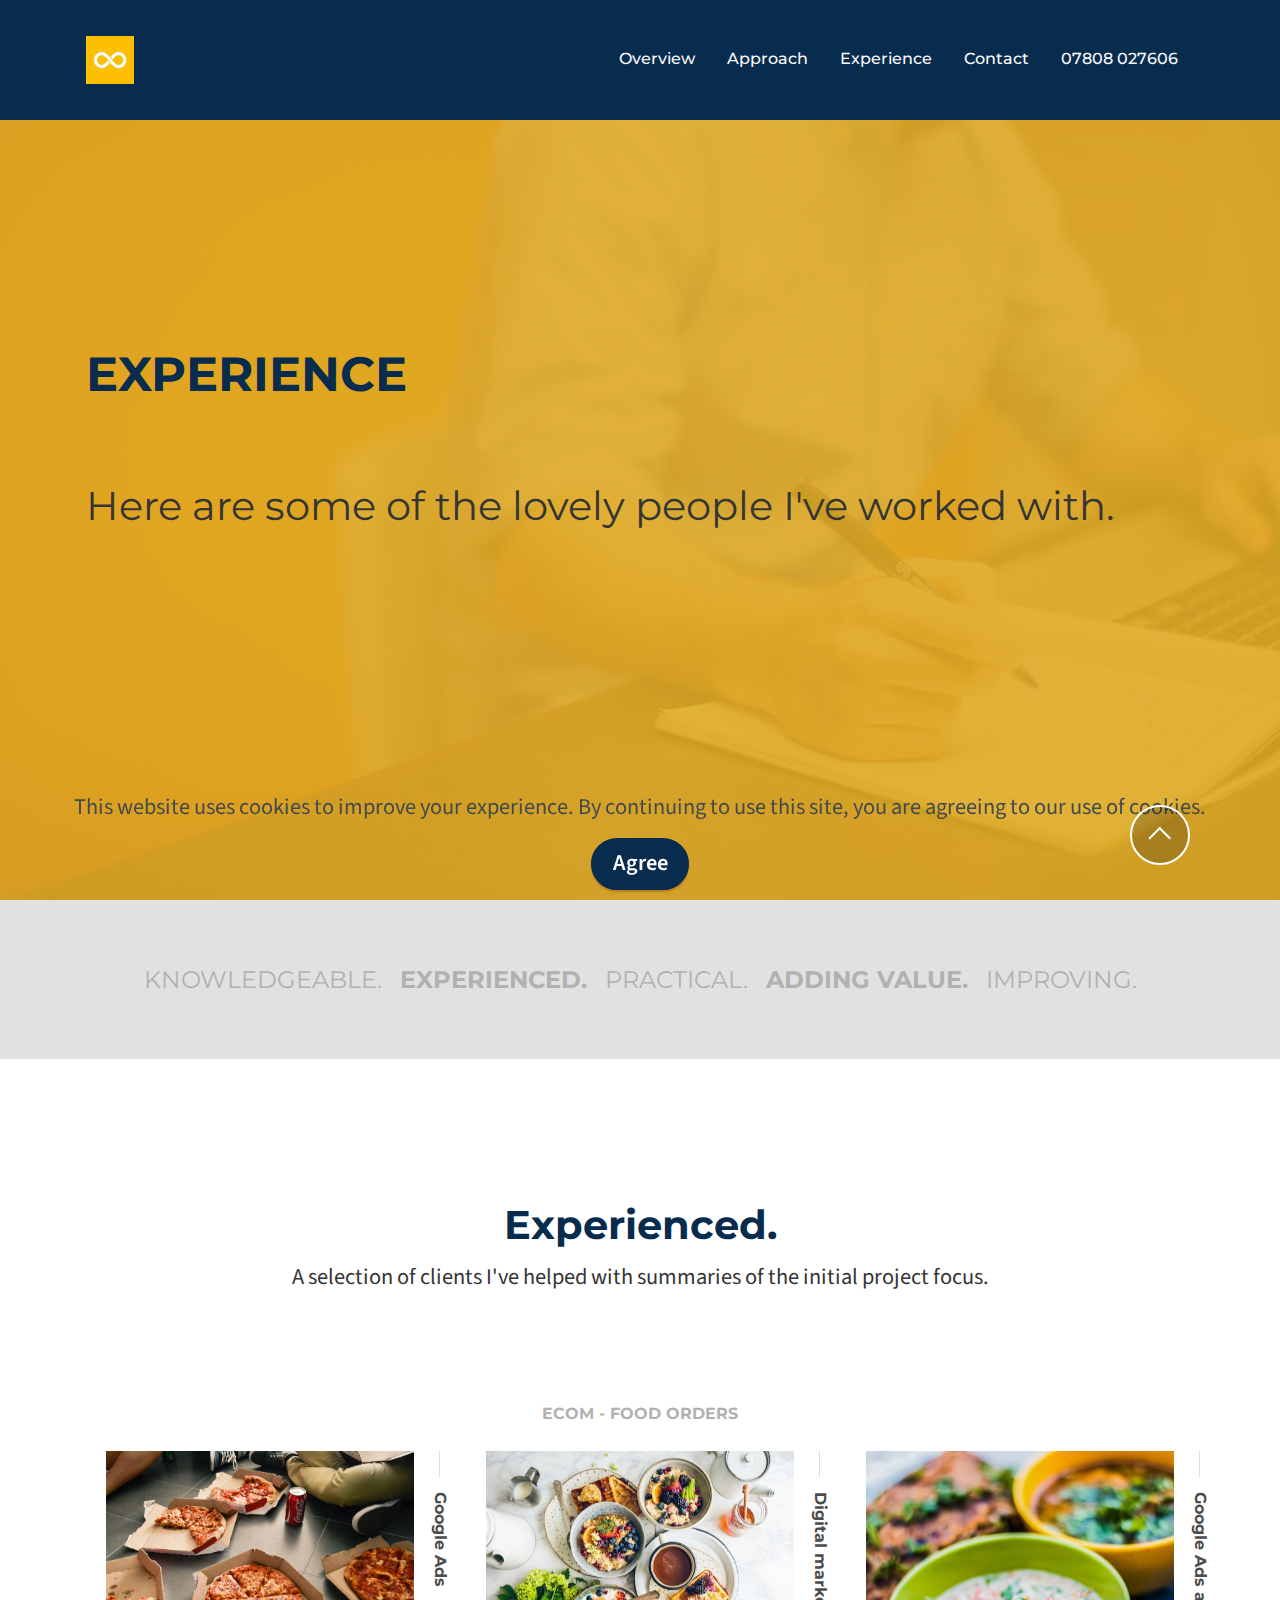
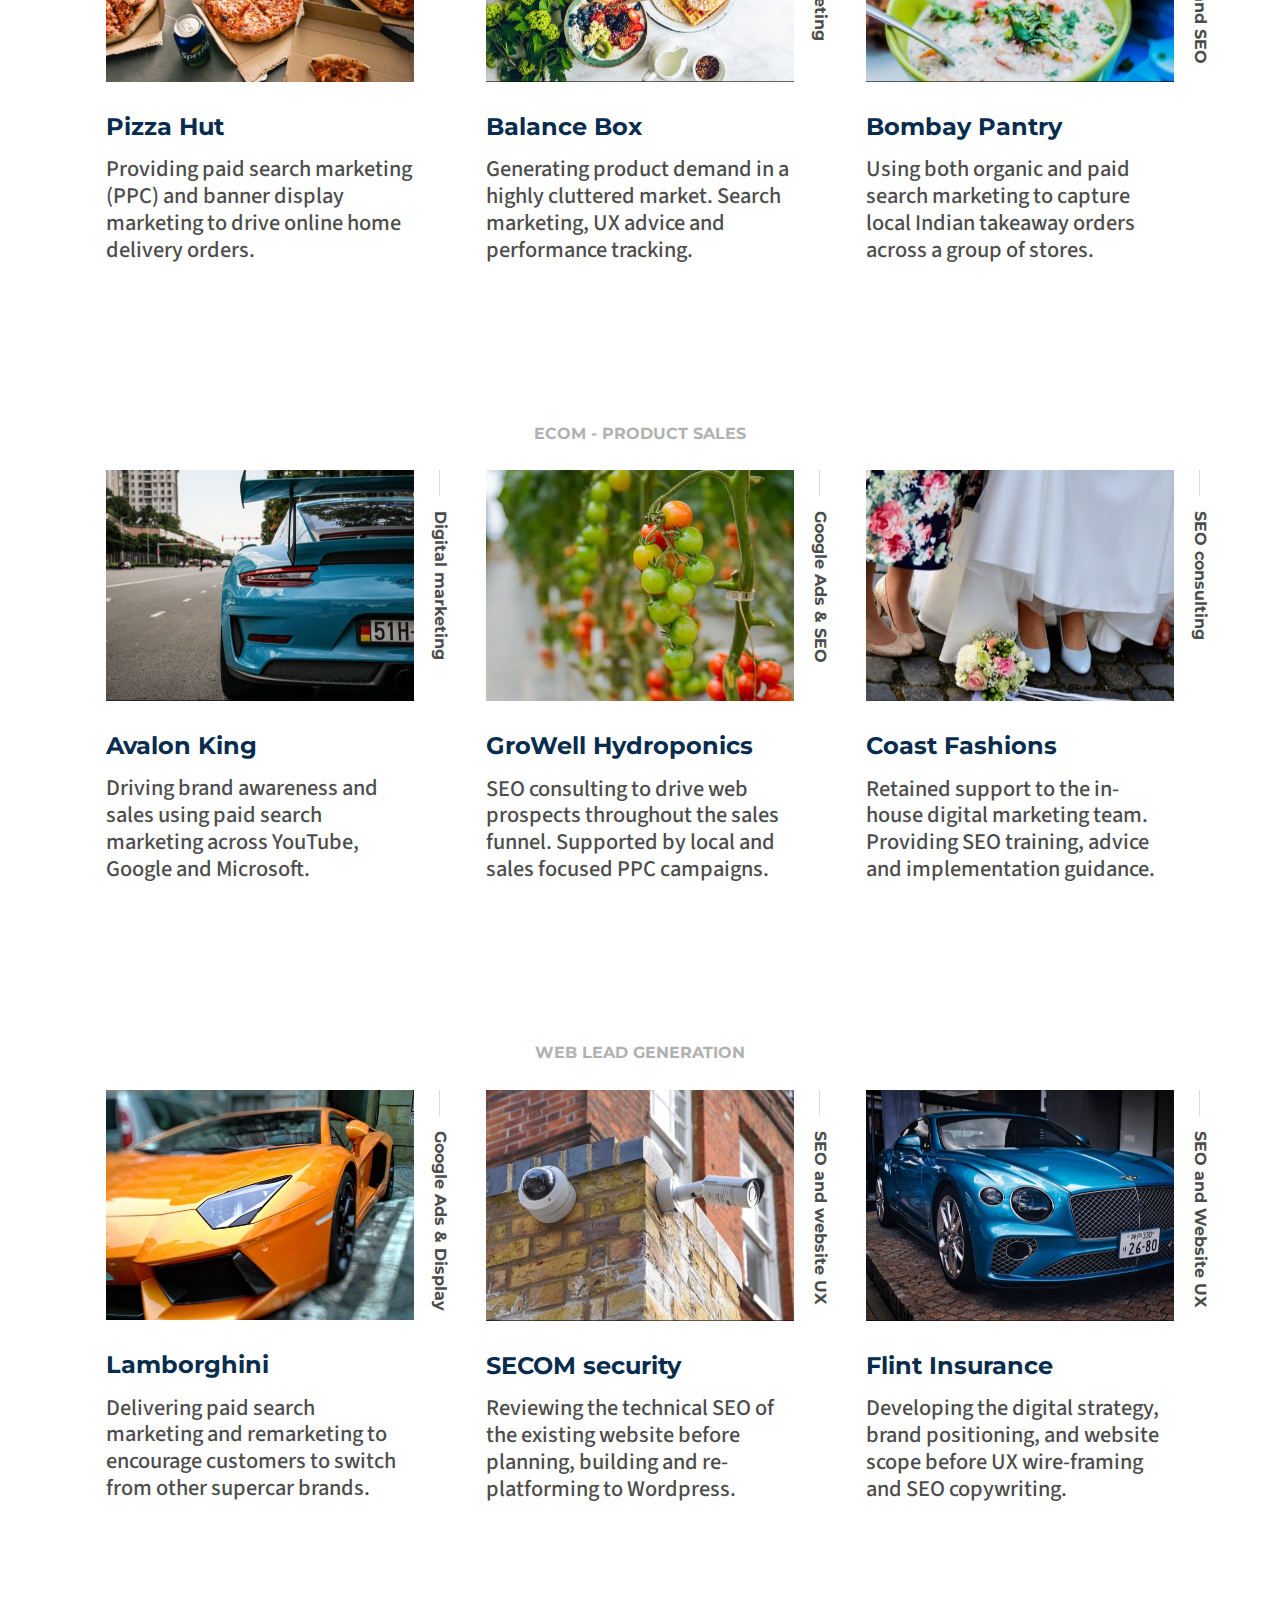
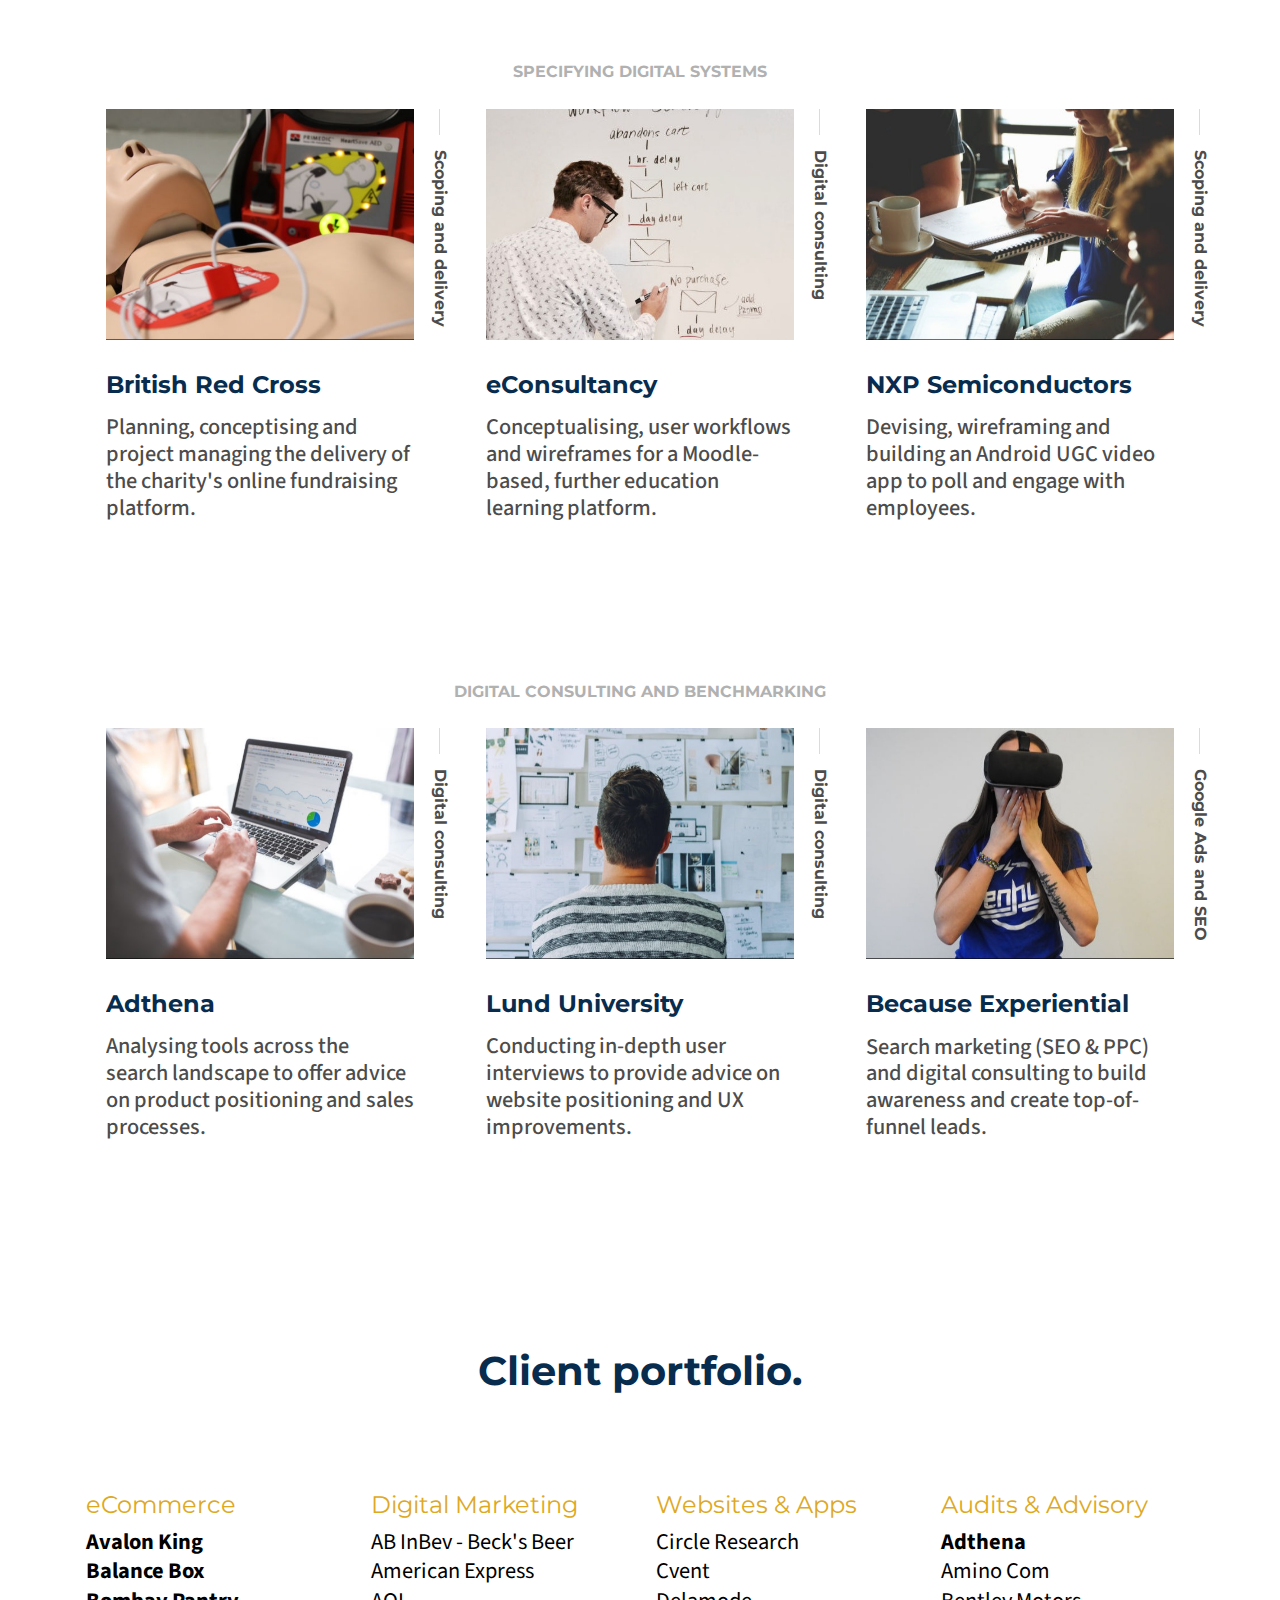
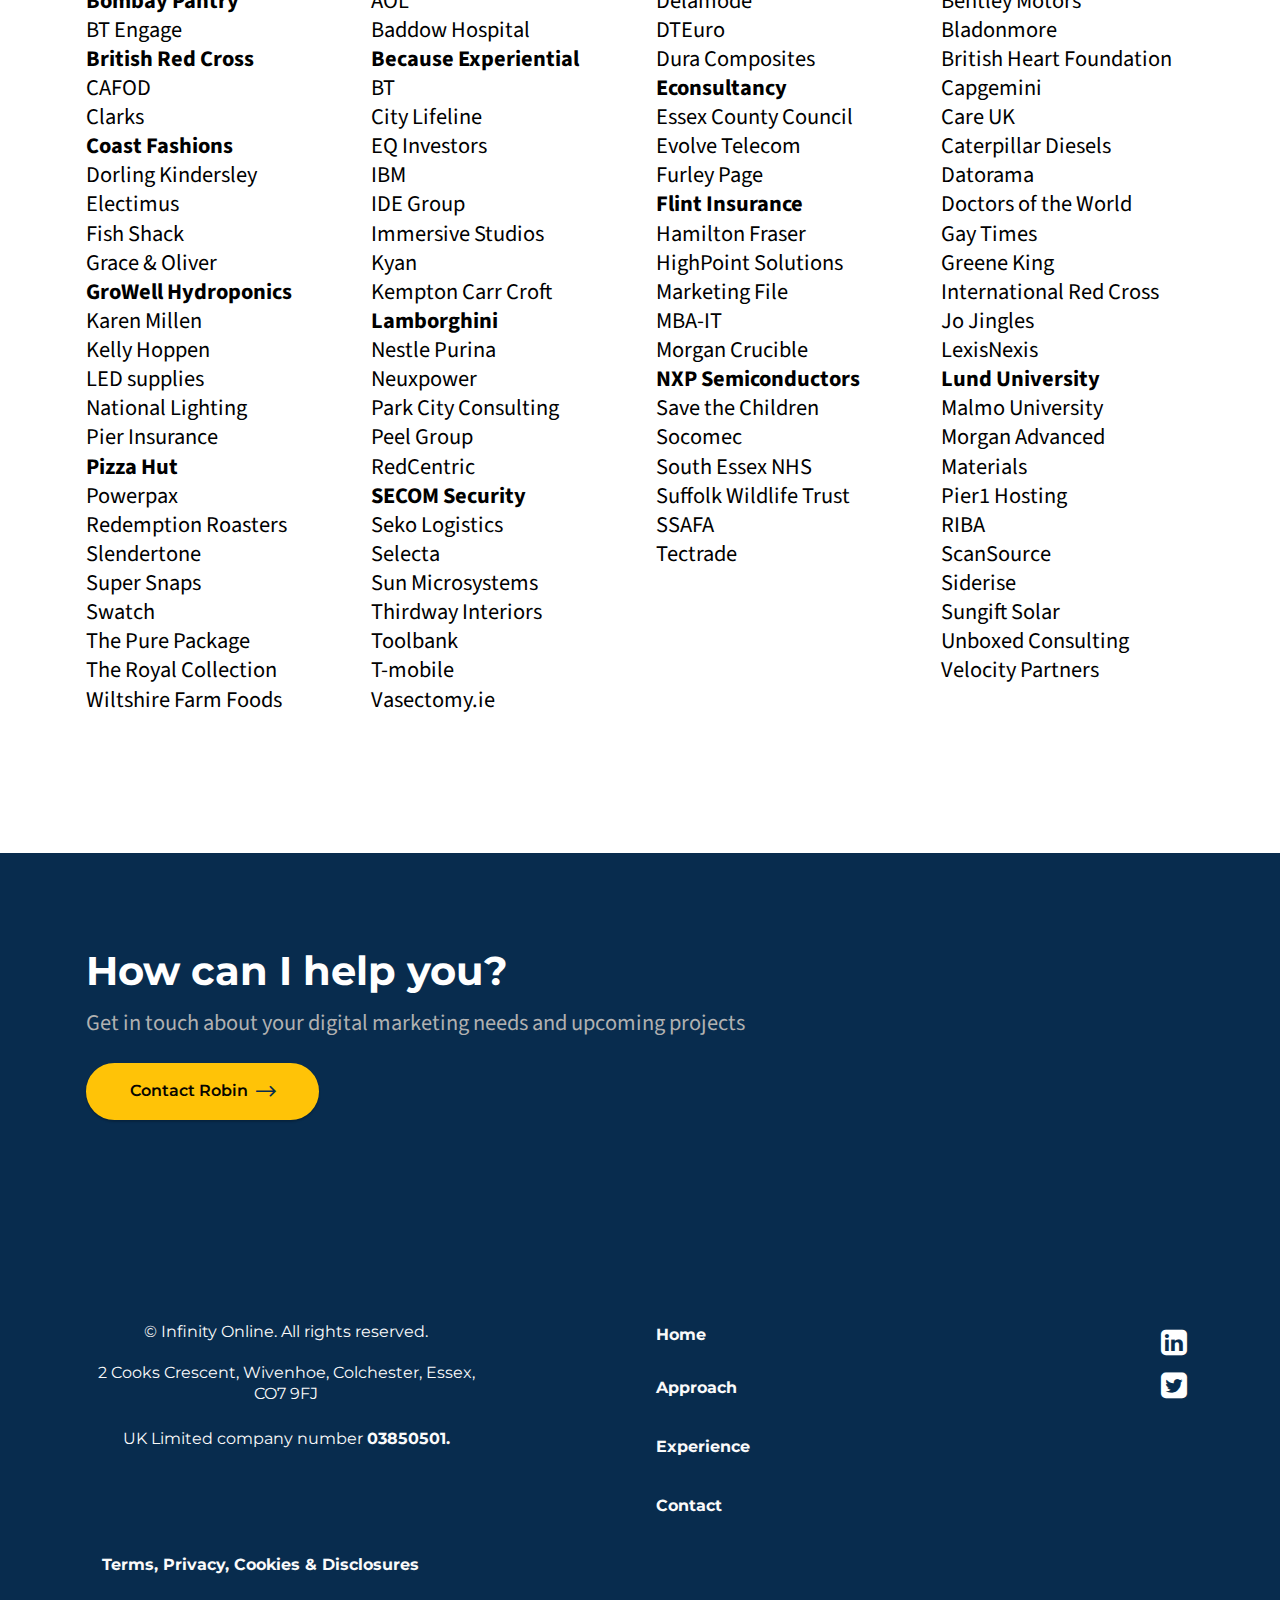
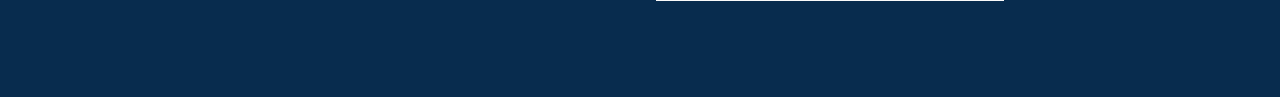
==== commit b2d42024: "Add files via upload" ====
--- a/experience.html
+++ b/experience.html
@@ -19,7 +19,7 @@
   <link rel="stylesheet" href="assets/bootstrap/css/bootstrap-grid.min.css">
   <link rel="stylesheet" href="assets/bootstrap/css/bootstrap-reboot.min.css">
   <link rel="stylesheet" href="assets/popup-overlay-plugin/style.css">
-    <link rel="stylesheet" href="assets/dropdown/css/style.css">
+  <link rel="stylesheet" href="assets/dropdown/css/style.css">
   <link rel="stylesheet" href="assets/formstyler/jquery.formstyler.css">
   <link rel="stylesheet" href="assets/formstyler/jquery.formstyler.theme.css">
   <link rel="stylesheet" href="assets/datepicker/jquery.datetimepicker.min.css">
@@ -419,7 +419,7 @@
                 </div>
                 <h4 class="mbr-fonts-style mbr-card-title display-5">eCommerce</h4>
 
-                <p class="mbr-text mbr-fonts-style display-7"><strong>Avalon King</strong><br><strong>Balance Box</strong><br><strong>Bombay Pantry</strong><br>BT Engage<br><strong>British Red Cross</strong><br>CAFOD<br>Clarks<br><strong>Coast Fashions</strong><br>Dorling Kindersley<br>Fish Shack<br>Grace &amp; Oliver<br><strong>GroWell Hydroponics</strong><br>Karen Millen<br>Kelly Hoppen<br>LED supplies<br>National Lighting<br>Pier Insurance<br><strong>Pizza Hut</strong><br>Powerpax<br>Redemption Roasters<br>Slendertone<br>Super Snaps<br>Swatch<br>The Pure Package<br>The Royal Collection<br>Wiltshire Farm Foods</p>
+                <p class="mbr-text mbr-fonts-style display-7"><strong>Avalon King</strong><br><strong>Balance Box</strong><br><strong>Bombay Pantry</strong><br>BT Engage<br><strong>British Red Cross</strong><br>CAFOD<br>Clarks<br><strong>Coast Fashions</strong><br>Dorling Kindersley<br>Electimus<br>Fish Shack<br>Grace &amp; Oliver<br><strong>GroWell Hydroponics</strong><br>Karen Millen<br>Kelly Hoppen<br>LED supplies<br>National Lighting<br>Pier Insurance<br><strong>Pizza Hut</strong><br>Powerpax<br>Redemption Roasters<br>Slendertone<br>Super Snaps<br>Swatch<br>The Pure Package<br>The Royal Collection<br>Wiltshire Farm Foods</p>
             </div>
 
             <div class="col-md-6 row-item col-lg-3">
@@ -444,7 +444,7 @@
                     
                 </div>
                 <h4 class="mbr-fonts-style mbr-card-title display-5">Audits &amp; Advisory</h4>
-                <p class="mbr-text mbr-fonts-style display-7"><strong>Adthena</strong><br>Amino Com<br>Bentley Motors<br>Bladonmore<br>British Heart Foundation<br>Capgemini<br>Care UK<br>Caterpillar Diesels<br>Datorama<br>Doctors of the World<br>Greene King<br>International Red Cross<br>Jo Jingles<br>LexisNexis<br><strong>Lund University</strong><br>Malmo University<br>Morgan Advanced Materials<br>Pier1 Hosting<br>RIBA<br>ScanSource<br>Siderise<br>Sungift Solar<br>Unboxed Consulting<br>Velocity Partners</p>
+                <p class="mbr-text mbr-fonts-style display-7"><strong>Adthena</strong><br>Amino Com<br>Bentley Motors<br>Bladonmore<br>British Heart Foundation<br>Capgemini<br>Care UK<br>Caterpillar Diesels<br>Datorama<br>Doctors of the World<br>Gay Times<br>Greene King<br>International Red Cross<br>Jo Jingles<br>LexisNexis<br><strong>Lund University</strong><br>Malmo University<br>Morgan Advanced Materials<br>Pier1 Hosting<br>RIBA<br>ScanSource<br>Siderise<br>Sungift Solar<br>Unboxed Consulting<br>Velocity Partners</p>
             </div>
         </div>
     </div>
@@ -513,7 +513,7 @@
             </div>
             <div class="col-lg-4 mx-auto mbr-form" data-form-type="formoid">
 <!--Formbuilder Form-->
-<form action="https://mobirise.eu/" method="POST" class="mbr-form form-with-styler" data-form-title="Form Name"><input type="hidden" name="email" data-form-email="true" value="cSfIWHz3RHcol1f3/vQ8EAfLBMrXeAPHTr4vPDzCphsSdWVjq5+2vR+SaYN8DiqpmAdCUNscWATVg2x6G4gGTQ4GUcNc/jgpPYDCUuuq8fN0b7warINhGIDnjxqfL6cw.W+yxjlV041Q184ww2qzh8lt1tAXvS7kRt1TEcENQNpYiHoNPmbu/kdm51DaVCUpmBhA+kOLVwtL2eBwp57X7isAF2ECxKwFfxE/IZtNQ3cR4V/8EA9S3+BfLkyW4BHne">
+<form action="https://mobirise.eu/" method="POST" class="mbr-form form-with-styler" data-form-title="Form Name"><input type="hidden" name="email" data-form-email="true" value="yUtS8AwqcWNhXG8/f7tdB4j3XGyPR4pZB2wIfHyqbDnnmEOBQ8s+Os+XXVpr2rKdfSAIhIYL8B/oh8OZpEoFftgPlLrPrrkQ0iFJgSQOdruRHbQN8rbFxb6Nn068ER8s.6udmy0x3Q9J+Zc9I3Ei5BaPBAMUajUfy7TczxcLsBAInnUECBXum3qvNEko5W4LDd75iXk2ACl6i3FSeluTiCeGlDbG+j9d6OWcqvRIdSN5woL1yMIDRSHCfQ6tqpCWQ">
 <div class="form-row">
 <div hidden="hidden" data-form-alert="" class="alert alert-success col-12">Thanks for filling out the form!</div>
 <div hidden="hidden" data-form-alert-danger="" class="alert alert-danger col-12">Oops...! some problem!</div>
@@ -539,7 +539,7 @@
   <script src="assets/web/assets/cookies-alert-plugin/cookies-alert-core.js"></script>
   <script src="assets/web/assets/cookies-alert-plugin/cookies-alert-script.js"></script>
   <script src="assets/smoothscroll/smooth-scroll.js"></script>
-      <script src="assets/dropdown/js/nav-dropdown.js"></script>
+  <script src="assets/dropdown/js/nav-dropdown.js"></script>
   <script src="assets/dropdown/js/navbar-dropdown.js"></script>
   <script src="assets/touchswipe/jquery.touch-swipe.min.js"></script>
   <script src="assets/parallax/jarallax.min.js"></script>
